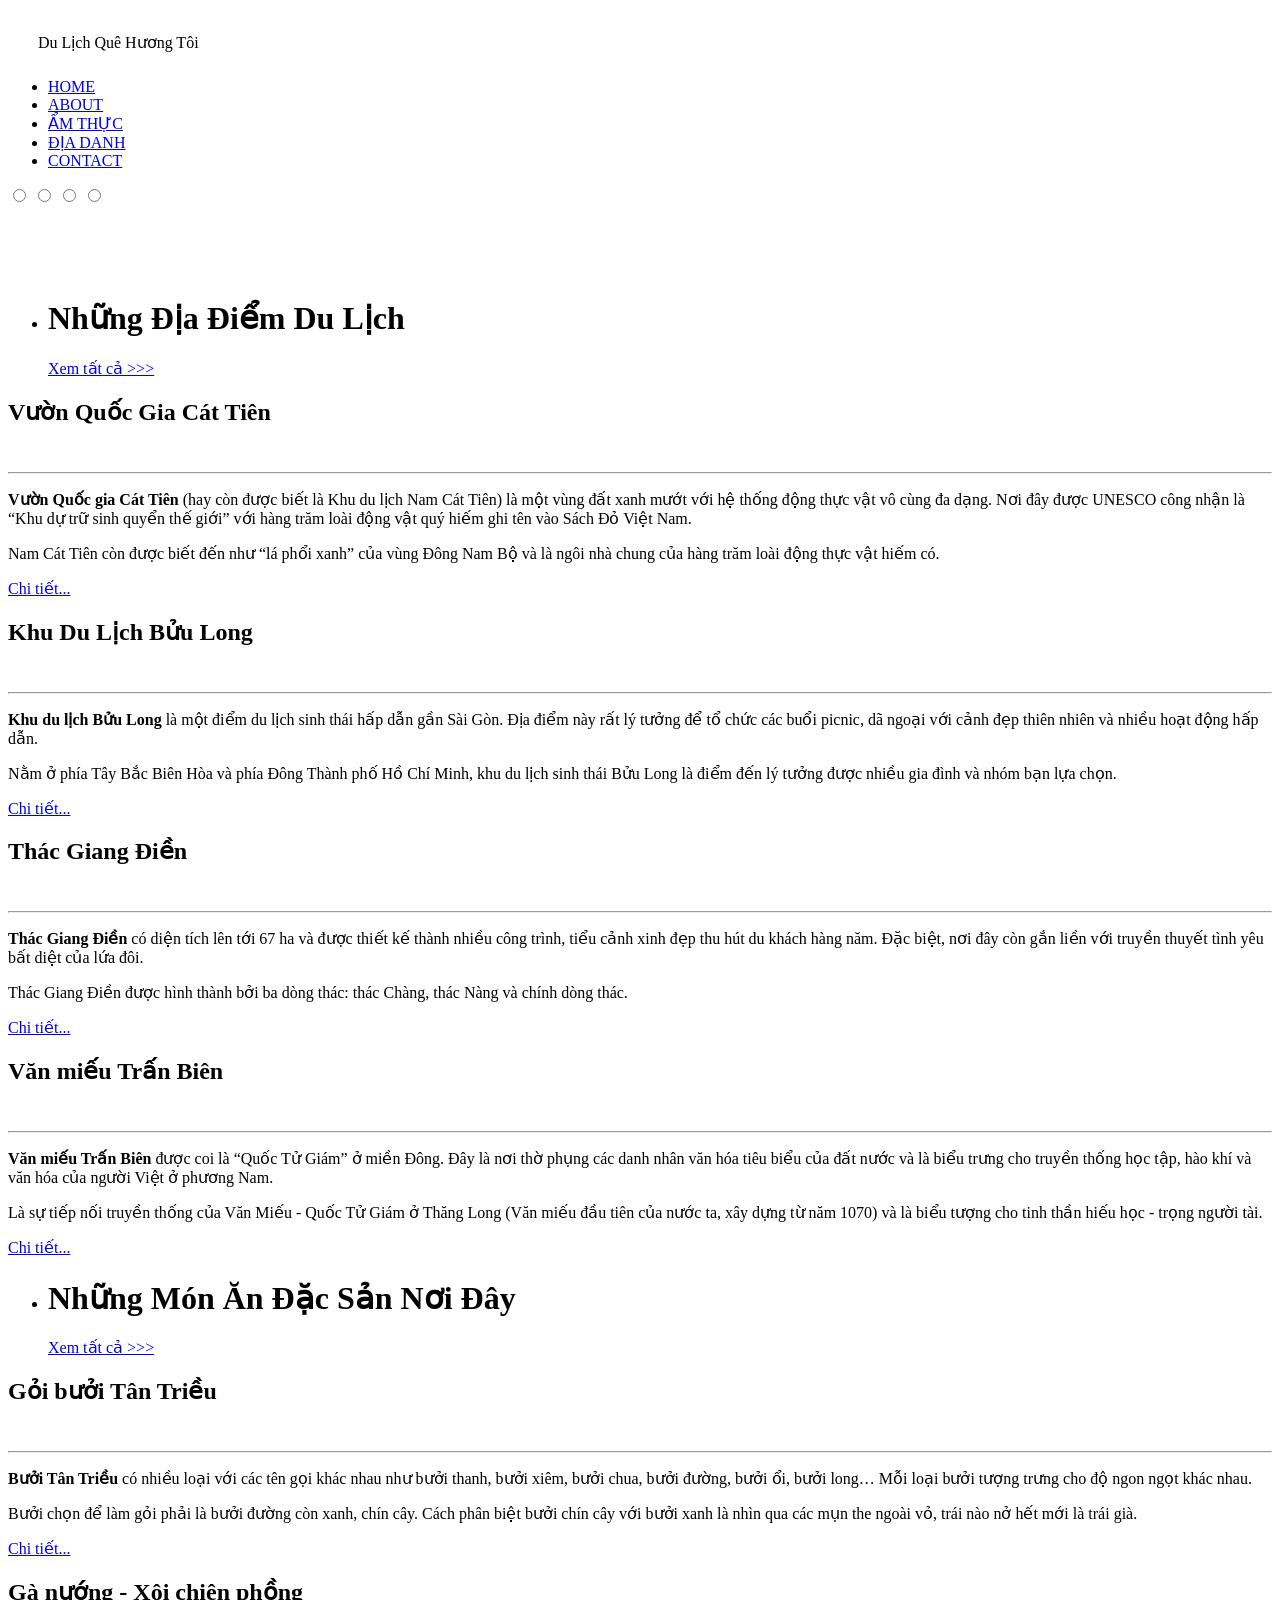
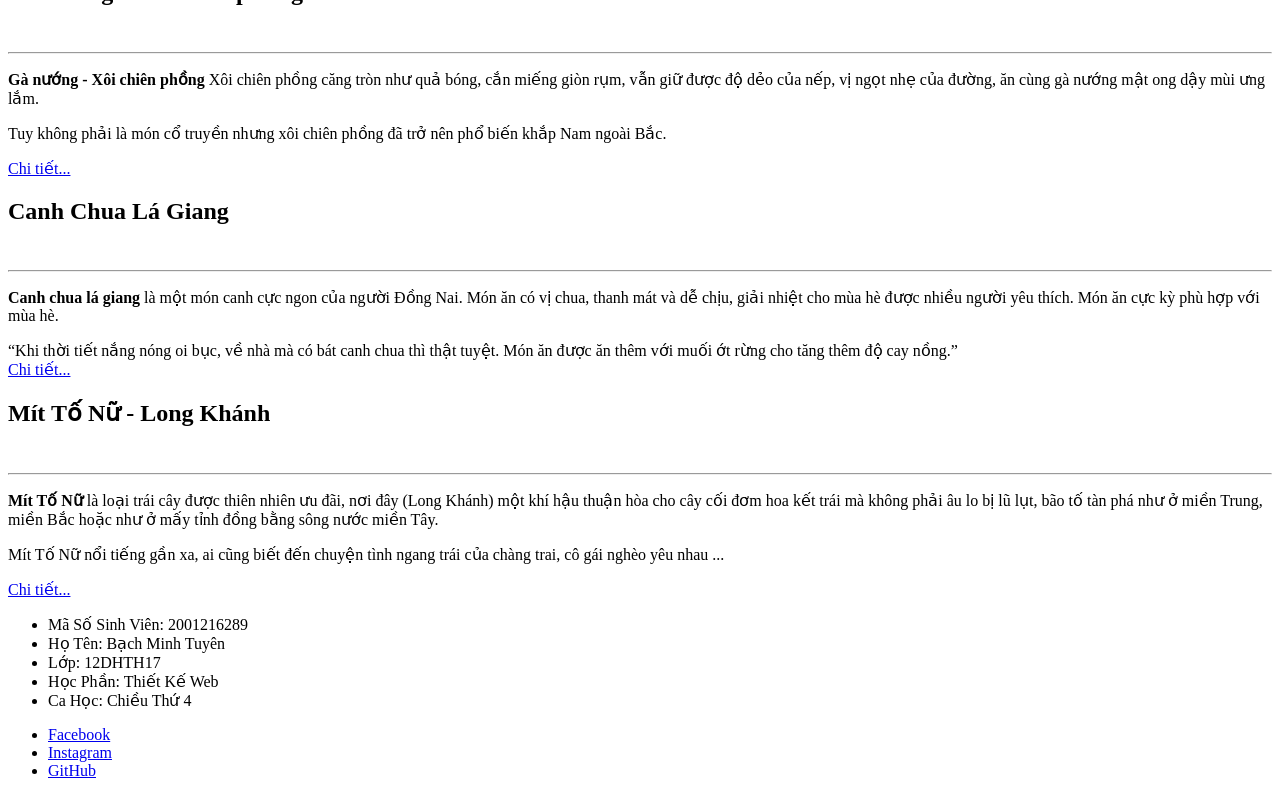
==== index.html @ 578ba65b "html pages" ====
<!DOCTYPE html>
<html lang="en">
<head>
    <meta charset="UTF-8">
    <meta http-equiv="X-UA-Compatible" content="IE=edge">
    <meta name="viewport" content="width=device-width, initial-scale=1.0">
    <link rel="stylesheet" href="./asset/css/main.css">
    <link rel="stylesheet" href="./asset/css/base.css">
    <link rel="stylesheet" href="./asset/fonts/fontawesome-free-6.3.0-web/css/all.min.css">
    <link href="https://fonts.googleapis.com/css2?family=Roboto:wght@300;400;500;700&display=swap" rel="stylesheet">
    <link rel="shortcut icon" href="./asset/image/logo.png" type="image/x-icon">
    <title>Du Lịch Quê Hương Tôi</title>
</head>
<body>
        <div class="app">
            <header>
                <!-- TODO: Đây là logo -->
                <div>
                    <a href="./index.html">
                        <svg width="300" height="50">
                        <text x="30" y="40" class="header__logo-svg">
                            Du Lịch Quê Hương Tôi
                        </text>
                        </svg>
                    </a>
                </div>
                <!-- TODO: Đây là thanh menu -->
                <div class="header__navbar">
                    
                    <ul class="header__navbar-list">
                        <li class="header__navbar-item" >
                            <a class="header__navbar-link" href="./index.html" aria-current="page">HOME</a>
                        </li>
                        <li class="header__navbar-item" >
                            <a class="header__navbar-link" href="./about.html">ABOUT</a>
                        </li>
                        <li class="header__navbar-item" >
                            <a class="header__navbar-link" href="./am-thuc/index.html">ẨM THỰC</a>
                        </li>
                        <li class="header__navbar-item" >
                            <a class="header__navbar-link" href="./dia-danh/index.html">ĐỊA DANH</a>
                        </li>
                        <li class="header__navbar-item" >
                            <a class="header__navbar-link" href="./contact.html">CONTACT</a>
                        </li>
                    </ul>
                </div>
            </header>
    
            <!-- TODO: Đây là banner -->
            <div class="banner">
                <div class="sliderr">
                    <div class="slides">
                        <input type="radio" name="radio-btn" id="radio1">
                        <input type="radio" name="radio-btn" id="radio2">
                        <input type="radio" name="radio-btn" id="radio3">
                        <input type="radio" name="radio-btn" id="radio4">
        
                        <div class="slide first">
                            <img src="./asset/image/banner/Vuon-Quoc-Gia-Cat-Tien.jpg" alt="">
                        </div>
                        <div class="slide">
                            <img src="./asset/image/banner/khu-du-lich-buu-long.jpg" alt="">
                        </div>
                        <div class="slide">
                            <img src="./asset/image/banner/khu-du-lich-thac-giang-dien.jpg" alt="">
                        </div>
                        <div class="slide">
                            <img src="./asset/image/banner/khuon-vien-van-mieu-tran-bien-bien-hoa.png" alt="">
                        </div>

                        <div class="navigation-auto">
                            <div class="auto-btn1"></div>
                            <div class="auto-btn2"></div>
                            <div class="auto-btn3"></div>
                            <div class="auto-btn4"></div>
                        </div>

                        <div class="navigation-manual">
                            <label for="radio1" class="manual-btn"></label>
                            <label for="radio2" class="manual-btn"></label>
                            <label for="radio3" class="manual-btn"></label>
                            <label for="radio4" class="manual-btn"></label>
                        </div>
                    </div>
                </div>
            </div>
            <script type="text/javascript">
                var counter = 1;
                setInterval(function(){
                    document.getElementById('radio' + counter).checked = true;
                    counter++;
                    if(counter > 4) {
                        counter = 1;
                    }
                }, 6000);
            </script>
    
            <!-- TODO: Đây là những nội dung chính -->
            <!-- **Phụ thuộc vào các trang cụ thể -->
            <div class="container">
                
                <!-- !!Chủ đề Địa Danh -->
                <div class="container__topic">

                    <ul class="container__topic-title">
                        <li>
                            <h1><i style="color: blue;" class="fa-solid fa-location-dot"></i> Những Địa Điểm Du Lịch</h1>
                        </li>
                        <a href="./dia-danh/index.html">Xem tất cả >>></a>
                    </ul>

                    <div class="container__items-list">
                        <!-- ??Bài số 1 -->
                        <div class="container__item">

                            <div class="container__item-title">
                                <h2>Vườn Quốc Gia Cát Tiên</h2>
                            </div>

                            <div class="container__item-content">
                                <div class="container__item-content-one">
                                    <a href="./dia-danh/vuon-quoc-gia-cat-tien.html">
                                        <img src="./asset/image/dia-danh/vuon-quoc-gia-cat-tien/cong-chao-mung-khach-du-lich.jpg" alt="">
                                    </a>
                                </div>
                                
    
                                <hr>
    
                                <div class="container__item-content-two">
                                    <div class="container__item-one">
                                        <p><b>Vườn Quốc gia Cát Tiên</b> (hay còn được biết là Khu du lịch Nam Cát Tiên) là một vùng đất xanh mướt với hệ thống động thực vật vô cùng đa dạng. Nơi đây được UNESCO công nhận là “Khu dự trữ sinh quyển thế giới” với hàng trăm loài động vật quý hiếm ghi tên vào Sách Đỏ Việt Nam.</p>
                                    </div>
                                    <div class="container__item-second">
                                        <p>Nam Cát Tiên còn được biết đến như “lá phổi xanh” của vùng Đông Nam Bộ và là ngôi nhà chung của hàng trăm loài động thực vật hiếm có.</p>
                                        <div>
                                            <a class="container__item-more" href="./dia-danh/vuon-quoc-gia-cat-tien.html" >Chi tiết...</a>
                                        </div>
                                    </div>
                                </div>
                            </div>
                        </div>

                        <!-- ??Bài số 2 -->
                        <div class="container__item">

                            <div class="container__item-title">
                                <h2>Khu Du Lịch Bửu Long</h2>
                            </div>

                            <div class="container__item-content">
                                <div class="container__item-content-one">
                                    <a href="./dia-danh/khu-du-lich-buu-long.html">
                                        <img src="./asset/image/dia-danh/khu-du-lich-buu-long/check-in-tai-khu-du-lich-buu-long.png" alt="">
                                    </a>
                                </div>
                                
    
                                <hr>
    
                                <div class="container__item-content-two">
                                    <div class="container__item-one">
                                        <p><b>Khu du lịch Bửu Long</b>  là một điểm du lịch sinh thái hấp dẫn gần Sài Gòn. Địa điểm này rất lý tưởng để tổ chức các buổi picnic, dã ngoại với cảnh đẹp thiên nhiên và nhiều hoạt động hấp dẫn.</p>
                                    </div>
                                    <div class="container__item-second">
                                        <p>Nằm ở phía Tây Bắc Biên Hòa và phía Đông Thành phố Hồ Chí Minh, khu du lịch sinh thái Bửu Long là điểm đến lý tưởng được nhiều gia đình và nhóm bạn lựa chọn.</p>
                                        <div>
                                            <a class="container__item-more" href="./dia-danh/khu-du-lich-buu-long.html" >Chi tiết...</a>
                                        </div>
                                    </div>
                                </div>
                            </div>
                        </div>

                        <!-- ??Bài số 3 -->
                        <div class="container__item">

                            <div class="container__item-title">
                                <h2>Thác Giang Điền</h2>
                            </div>

                            <div class="container__item-content">
                                <div class="container__item-content-one">
                                    <a href="./dia-danh/thac-giang-dien.html">
                                        <img src="./asset/image/dia-danh/thac-giang-dien/thac-giang-dien.jpg" alt="">
                                    </a>
                                </div>
                                
    
                                <hr>
    
                                <div class="container__item-content-two">
                                    <div class="container__item-one">
                                        <p><b>Thác Giang Điền</b> có diện tích lên tới 67 ha và được thiết kế thành nhiều công trình, tiểu cảnh xinh đẹp thu hút du khách hàng năm. Đặc biệt, nơi đây còn gắn liền với truyền thuyết tình yêu bất diệt của lứa đôi.</p>
                                    </div>
                                    <div class="container__item-second">
                                        <p>Thác Giang Điền được hình thành bởi ba dòng thác: thác Chàng, thác Nàng và chính dòng thác.</p>
                                        <div>
                                            <a class="container__item-more" href="./dia-danh/thac-giang-dien.html" >Chi tiết...</a>
                                        </div>
                                    </div>
                                </div>
                            </div>
                        </div>

                        <!-- ??Bài số 4 -->
                        <div class="container__item">

                            <div class="container__item-title">
                                <h2>Văn miếu Trấn Biên</h2>
                            </div>

                            <div class="container__item-content">
                                <div class="container__item-content-one">
                                    <a href="./dia-danh/van-mieu-tran-bien.html">
                                        <img src="./asset/image/dia-danh/van-mieu-tran-bien/gian-trung-tam-tho-chu-tich-hcm.jfif" alt="">
                                    </a>
                                </div>
                                
    
                                <hr>
    
                                <div class="container__item-content-two">
                                    <div class="container__item-one">
                                        <p><b>Văn miếu Trấn Biên</b> được coi là “Quốc Tử Giám” ở miền Đông. Đây là nơi thờ phụng các danh nhân văn hóa tiêu biểu của đất nước và là biểu trưng cho truyền thống học tập, hào khí và văn hóa của người Việt ở phương Nam.</p>
                                    </div>
                                    <div class="container__item-second">
                                        <p>Là sự tiếp nối truyền thống của Văn Miếu - Quốc Tử Giám ở Thăng Long (Văn miếu đầu tiên của nước ta, xây dựng từ năm 1070) và là biểu tượng cho tinh thần hiếu học - trọng người tài.</p>
                                        <div>
                                            <a class="container__item-more" href="./dia-danh/van-mieu-tran-bien.html" >Chi tiết...</a>
                                        </div>
                                    </div>
                                </div>
                            </div>
                        </div>

                    </div>
                </div>

                <!-- !!Chủ đề Ẩm Thực -->
                <div class="container__topic">

                    <ul class="container__topic-title">
                        <li>
                            <h1><i style="color: blue;" class="fa-solid fa-location-dot"></i> Những Món Ăn Đặc Sản Nơi Đây</h1>
                        </li>
                        <a href="./am-thuc/index.html">Xem tất cả >>></a>
                    </ul>

                    <div class="container__items-list">
                        <!-- ??Bài số 1 -->
                        <div class="container__item">

                            <div class="container__item-title">
                                <h2>Gỏi bưởi Tân Triều</h2>
                            </div>

                            <div class="container__item-content">
                                <div class="container__item-content-one">
                                    <a href="./am-thuc/goi-buoi-Tan-Trieu.html">
                                        <img src="./asset/image/am-thuc/Goi-Buoi-Tan-Trieu/goi-buoi-tan-trieu-dong-nai.jpg" alt="">
                                    </a>
                                </div>
                                
    
                                <hr>
    
                                <div class="container__item-content-two">
                                    <div class="container__item-one">
                                        <p><b>Bưởi Tân Triều</b> có nhiều loại với các tên gọi khác nhau như bưởi thanh, bưởi xiêm, bưởi chua, bưởi đường, bưởi ổi, bưởi long… Mỗi loại bưởi tượng trưng cho độ ngon ngọt khác nhau.</p>
                                    </div>
                                    <div class="container__item-second">
                                        <p>Bưởi chọn để làm gỏi phải là bưởi đường còn xanh, chín cây. Cách phân biệt bưởi chín cây với bưởi xanh là nhìn qua các mụn the ngoài vỏ, trái nào nở hết mới là trái già.</p>
                                        <div>
                                            <a class="container__item-more" href="./am-thuc/goi-buoi-Tan-Trieu.html" >Chi tiết...</a>
                                        </div>
                                    </div>
                                </div>
                            </div>
                        </div>

                        <!-- ??Bài số 2 -->
                        <div class="container__item">

                            <div class="container__item-title">
                                <h2>Gà nướng - Xôi chiên phồng</h2>
                            </div>

                            <div class="container__item-content">
                                <div class="container__item-content-one">
                                    <a href="./am-thuc/ga-nuong-xoi-chien-phong-dong-nai.html.html">
                                        <img src="./asset/image/am-thuc/Ga-Nuong-Xoi-Chien-Phong/ga-nuong-xoi-chien-phong-2.jpg" alt="">
                                    </a>
                                </div>
                                
    
                                <hr>
    
                                <div class="container__item-content-two">
                                    <div class="container__item-one">
                                        <p><b>Gà nướng - Xôi chiên phồng</b> Xôi chiên phồng căng tròn như quả bóng, cắn miếng giòn rụm, vẫn giữ được độ dẻo của nếp, vị ngọt nhẹ của đường, ăn cùng gà nướng mật ong dậy mùi ưng lắm.</p>
                                    </div>
                                    <div class="container__item-second">
                                        <p>Tuy không phải là món cổ truyền nhưng xôi chiên phồng đã trở nên phổ biến khắp Nam ngoài Bắc.</p>
                                        <div>
                                            <a class="container__item-more" href="./am-thuc/ga-nuong-xoi-chien-phong-dong-nai.html.html" >Chi tiết...</a>
                                        </div>
                                    </div>
                                </div>
                            </div>
                        </div>

                        <!-- ??Bài số 3 -->
                        <div class="container__item">

                            <div class="container__item-title">
                                <h2>Canh Chua Lá Giang</h2>
                            </div>

                            <div class="container__item-content">
                                <div class="container__item-content-one">
                                    <a href="./am-thuc/canh-chua-la-giang.html">
                                        <img src="./asset/image/am-thuc/Canh-Chua-La-Giang/noi-canh-chua-la-giang.jpg" alt="">
                                    </a>
                                </div>
                                
    
                                <hr>
    
                                <div class="container__item-content-two">
                                    <div class="container__item-one">
                                        <p><b>Canh chua lá giang</b> là một món canh cực ngon của người Đồng Nai. Món ăn có vị chua, thanh mát và dễ chịu, giải nhiệt cho mùa hè được nhiều người yêu thích. Món ăn cực kỳ phù hợp với mùa hè.</p>
                                    </div>
                                    <div class="container__item-second">
                                        <q>Khi thời tiết nắng nóng oi bục, về nhà mà có bát canh chua thì thật tuyệt. Món ăn được ăn thêm với muối ớt rừng cho tăng thêm độ cay nồng.</q>
                                        <div>
                                            <a class="container__item-more" href="./am-thuc/canh-chua-la-giang.html" >Chi tiết...</a>
                                        </div>
                                    </div>
                                </div>
                            </div>
                        </div>

                        <!-- ??Bài số 4 -->
                        <div class="container__item">

                            <div class="container__item-title">
                                <h2>Mít Tố Nữ - Long Khánh</h2>
                            </div>

                            <div class="container__item-content">
                                <div class="container__item-content-one">
                                    <a href="./am-thuc/mit-to-nu-long-khanh.html">
                                        <img src="./asset/image/am-thuc/Mit-To-Nu/mit-to-nu-long-khanh.jpg" alt="">
                                    </a>
                                </div>
                                
    
                                <hr>
    
                                <div class="container__item-content-two">
                                    <div class="container__item-one">
                                        <p><b>Mít Tố Nữ</b> là loại trái cây được thiên nhiên ưu đãi, nơi đây (Long Khánh) một khí hậu thuận hòa cho cây cối đơm hoa kết trái mà không phải âu lo bị lũ lụt, bão tố tàn phá như ở miền Trung, miền Bắc hoặc như ở mấy tỉnh đồng bằng sông nước miền Tây.</p>
                                    </div>
                                    <div class="container__item-second">
                                        <p>Mít Tố Nữ nổi tiếng gần xa, ai cũng biết đến chuyện tình ngang trái của chàng trai, cô gái nghèo yêu nhau ...</p>
                                        <div>
                                            <a class="container__item-more" href="./am-thuc/mit-to-nu-long-khanh.html" >Chi tiết...</a>
                                        </div>
                                    </div>
                                </div>
                            </div>
                        </div>

                    </div>
                </div>
            </div>
    
            <!-- TODO: Đây là footer -->
            <footer>
                <div class="footer__info">
                    <ul class="footer__info-list">
                        <li>Mã Số Sinh Viên:<span> 2001216289</span></li>
                        <li>Họ Tên:<span> Bạch Minh Tuyên</span></li>
                        <li>Lớp:<span> 12DHTH17</span></li>
                        <li>Học Phần:<span> Thiết Kế Web</span></li>
                        <li>Ca Học:<span> Chiều Thứ 4</span></li>
                    </ul>
                    <ul class="footer__info-social">
                        <li><a href="https://www.facebook.com/"><i class="footer__info-social-icon fa-brands fa-facebook"></i>Facebook</a></li>
                        <li><a href="https://www.instagram.com/"><i class="footer__info-social-icon fa-brands fa-instagram"></i>Instagram</a></li>
                        <li><a href="https://github.com/"><i class="footer__info-social-icon fa-brands fa-github"></i>GitHub</a></li>
                    </ul>
                </div>
            </footer>
        </div>
</body>
</html>
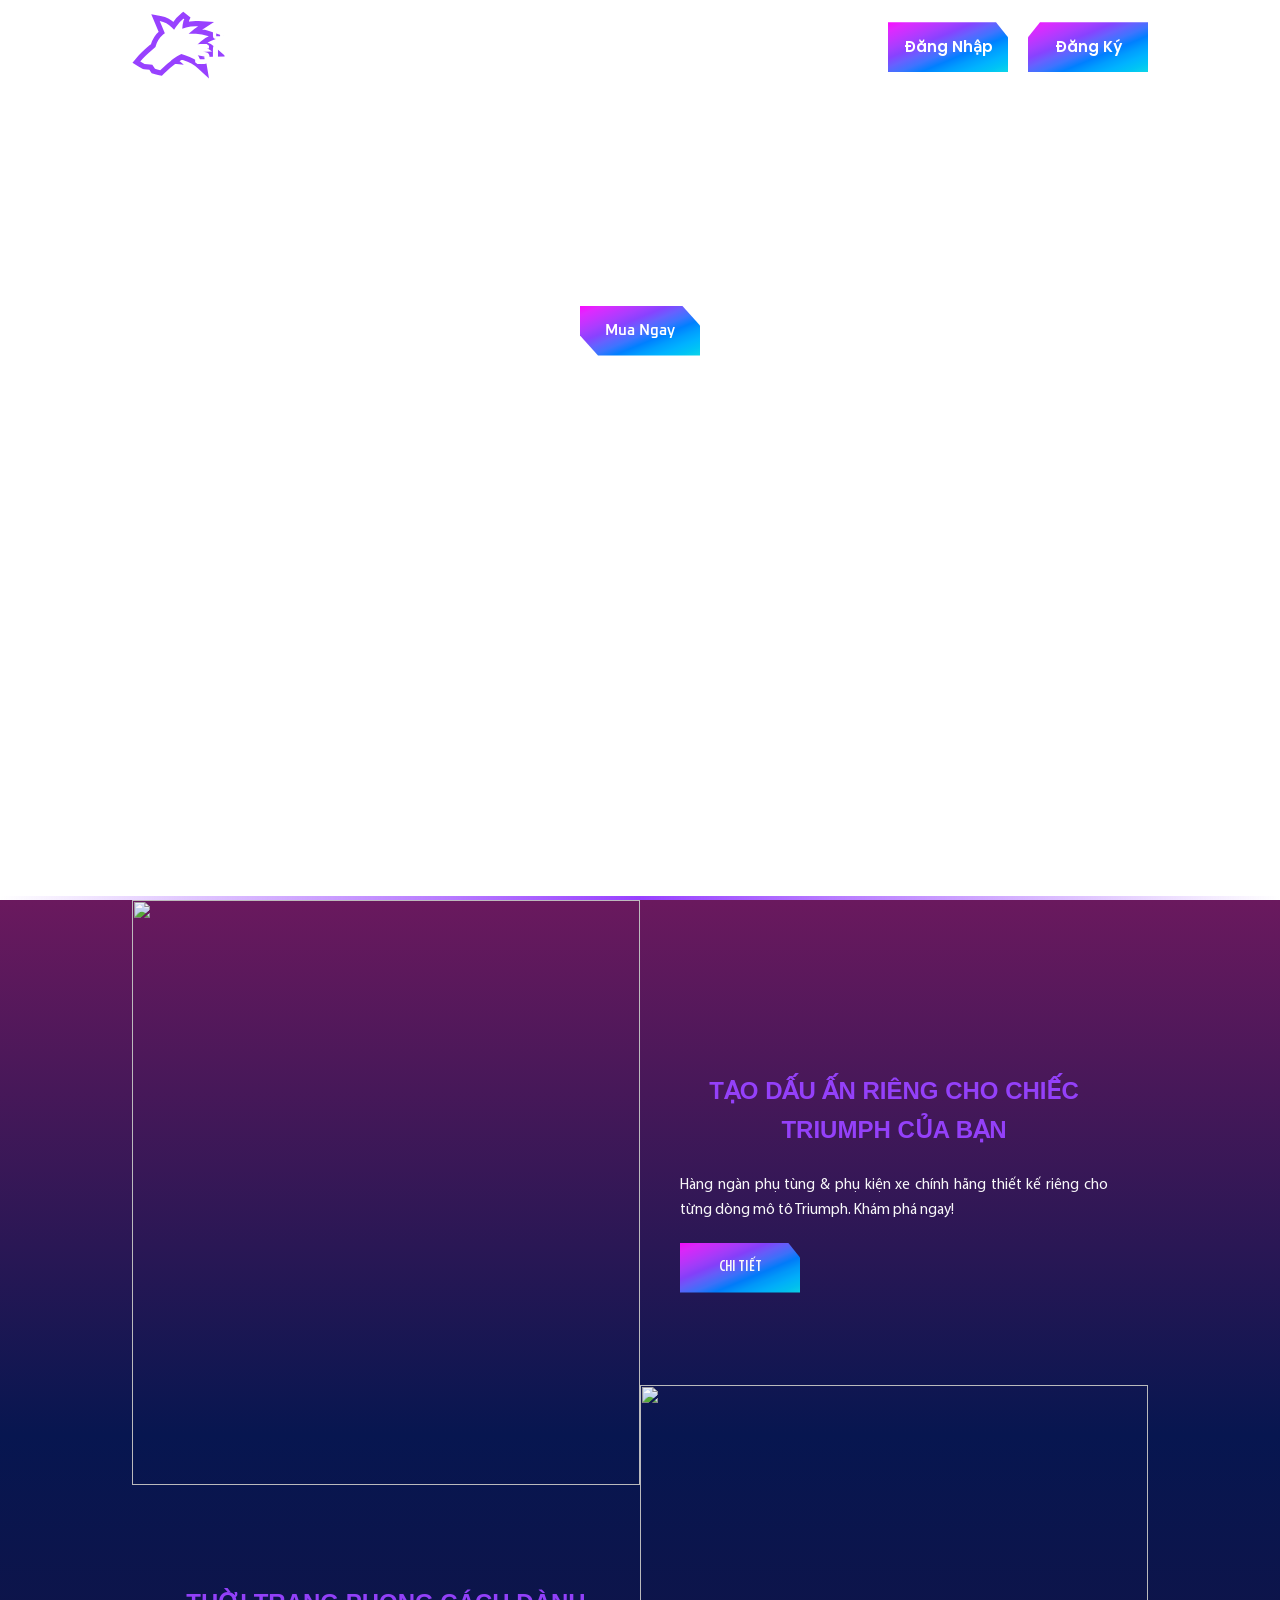
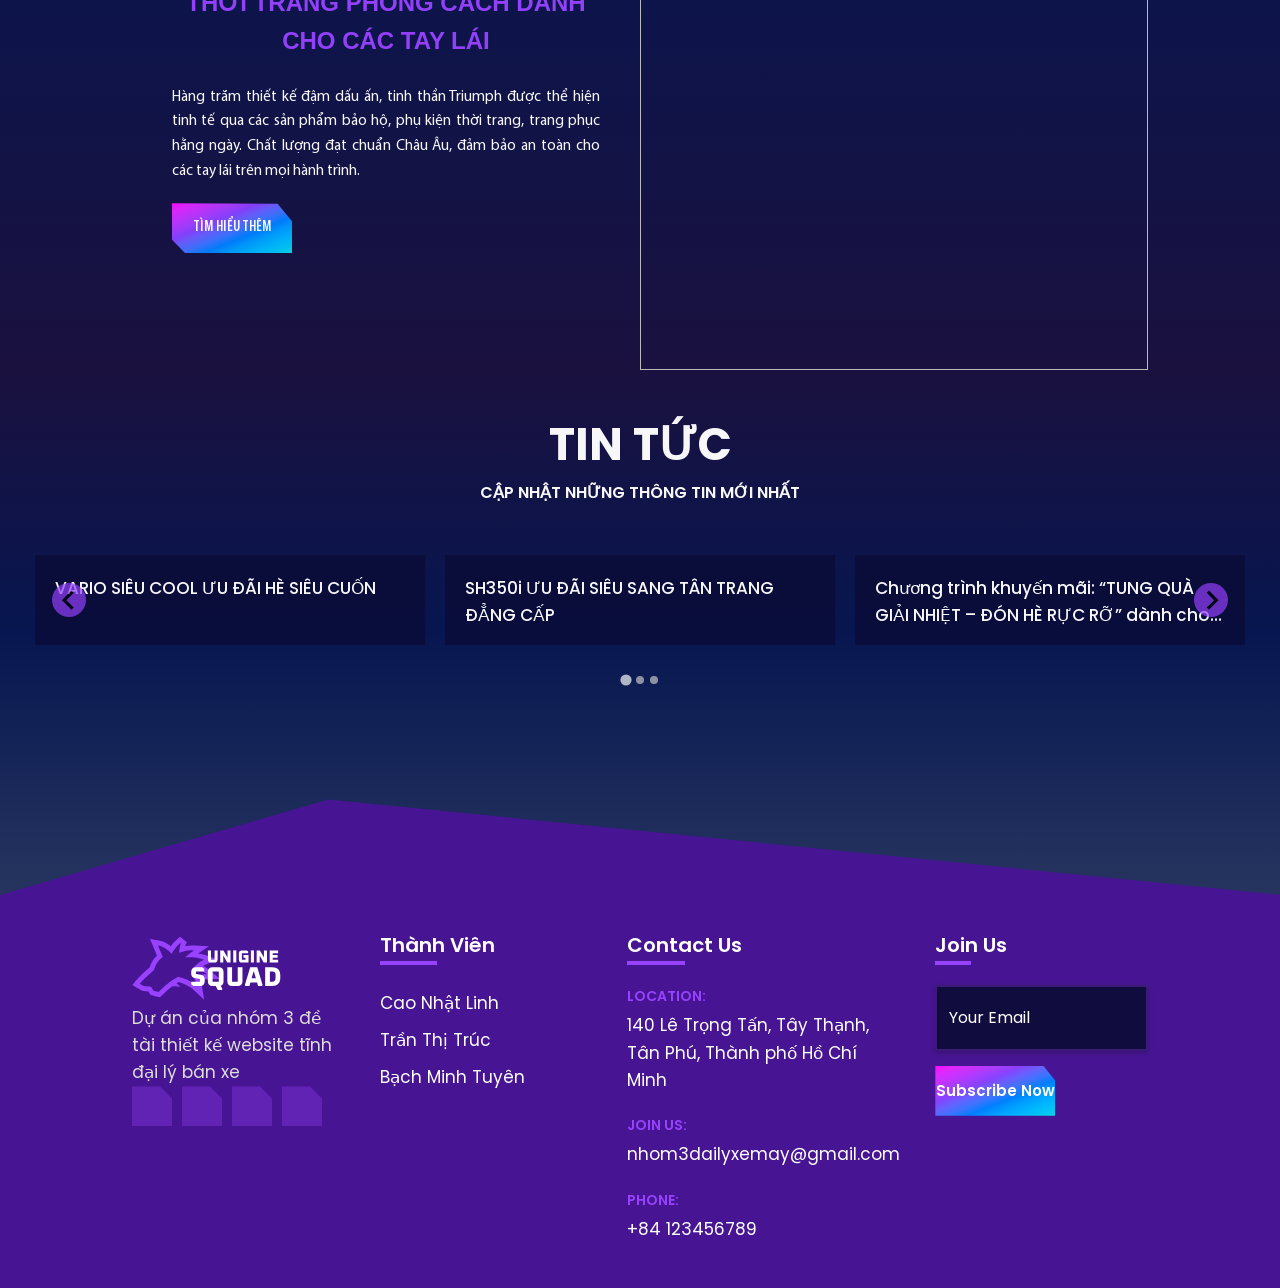
==== commit 7bd0e0db: "Upload project" ====
--- a/index.html
+++ b/index.html
@@ -1,399 +1,507 @@
-<!DOCTYPE html>
-<html lang="en">
-<head>
-    <meta charset="UTF-8">
-    <meta http-equiv="X-UA-Compatible" content="IE=edge">
-    <meta name="viewport" content="width=device-width, initial-scale=1.0">
-    <link rel="stylesheet" href="./asset/css/main.css">
-    <link rel="stylesheet" href="./asset/css/base.css">
-    <link rel="stylesheet" href="./asset/fonts/fontawesome-free-6.3.0-web/css/all.min.css">
-    <link href="https://fonts.googleapis.com/css2?family=Roboto:wght@300;400;500;700&display=swap" rel="stylesheet">
-    <link rel="shortcut icon" href="./asset/image/logo.png" type="image/x-icon">
-    <title>Du Lịch Quê Hương Tôi</title>
-</head>
-<body>
-        <div class="app">
-            <header>
-                <!-- TODO: Đây là logo -->
-                <div>
-                    <a href="./index.html">
-                        <svg width="300" height="50">
-                        <text x="30" y="40" class="header__logo-svg">
-                            Du Lịch Quê Hương Tôi
-                        </text>
-                        </svg>
-                    </a>
-                </div>
-                <!-- TODO: Đây là thanh menu -->
-                <div class="header__navbar">
-                    
-                    <ul class="header__navbar-list">
-                        <li class="header__navbar-item" >
-                            <a class="header__navbar-link" href="./index.html" aria-current="page">HOME</a>
-                        </li>
-                        <li class="header__navbar-item" >
-                            <a class="header__navbar-link" href="./about.html">ABOUT</a>
-                        </li>
-                        <li class="header__navbar-item" >
-                            <a class="header__navbar-link" href="./am-thuc/index.html">ẨM THỰC</a>
-                        </li>
-                        <li class="header__navbar-item" >
-                            <a class="header__navbar-link" href="./dia-danh/index.html">ĐỊA DANH</a>
-                        </li>
-                        <li class="header__navbar-item" >
-                            <a class="header__navbar-link" href="./contact.html">CONTACT</a>
-                        </li>
-                    </ul>
-                </div>
-            </header>
-    
-            <!-- TODO: Đây là banner -->
-            <div class="banner">
-                <div class="sliderr">
-                    <div class="slides">
-                        <input type="radio" name="radio-btn" id="radio1">
-                        <input type="radio" name="radio-btn" id="radio2">
-                        <input type="radio" name="radio-btn" id="radio3">
-                        <input type="radio" name="radio-btn" id="radio4">
-        
-                        <div class="slide first">
-                            <img src="./asset/image/banner/Vuon-Quoc-Gia-Cat-Tien.jpg" alt="">
-                        </div>
-                        <div class="slide">
-                            <img src="./asset/image/banner/khu-du-lich-buu-long.jpg" alt="">
-                        </div>
-                        <div class="slide">
-                            <img src="./asset/image/banner/khu-du-lich-thac-giang-dien.jpg" alt="">
-                        </div>
-                        <div class="slide">
-                            <img src="./asset/image/banner/khuon-vien-van-mieu-tran-bien-bien-hoa.png" alt="">
-                        </div>
-
-                        <div class="navigation-auto">
-                            <div class="auto-btn1"></div>
-                            <div class="auto-btn2"></div>
-                            <div class="auto-btn3"></div>
-                            <div class="auto-btn4"></div>
-                        </div>
-
-                        <div class="navigation-manual">
-                            <label for="radio1" class="manual-btn"></label>
-                            <label for="radio2" class="manual-btn"></label>
-                            <label for="radio3" class="manual-btn"></label>
-                            <label for="radio4" class="manual-btn"></label>
-                        </div>
-                    </div>
-                </div>
-            </div>
-            <script type="text/javascript">
-                var counter = 1;
-                setInterval(function(){
-                    document.getElementById('radio' + counter).checked = true;
-                    counter++;
-                    if(counter > 4) {
-                        counter = 1;
-                    }
-                }, 6000);
-            </script>
-    
-            <!-- TODO: Đây là những nội dung chính -->
-            <!-- **Phụ thuộc vào các trang cụ thể -->
-            <div class="container">
-                
-                <!-- !!Chủ đề Địa Danh -->
-                <div class="container__topic">
-
-                    <ul class="container__topic-title">
-                        <li>
-                            <h1><i style="color: blue;" class="fa-solid fa-location-dot"></i> Những Địa Điểm Du Lịch</h1>
-                        </li>
-                        <a href="./dia-danh/index.html">Xem tất cả >>></a>
-                    </ul>
-
-                    <div class="container__items-list">
-                        <!-- ??Bài số 1 -->
-                        <div class="container__item">
-
-                            <div class="container__item-title">
-                                <h2>Vườn Quốc Gia Cát Tiên</h2>
-                            </div>
-
-                            <div class="container__item-content">
-                                <div class="container__item-content-one">
-                                    <a href="./dia-danh/vuon-quoc-gia-cat-tien.html">
-                                        <img src="./asset/image/dia-danh/vuon-quoc-gia-cat-tien/cong-chao-mung-khach-du-lich.jpg" alt="">
-                                    </a>
-                                </div>
-                                
-    
-                                <hr>
-    
-                                <div class="container__item-content-two">
-                                    <div class="container__item-one">
-                                        <p><b>Vườn Quốc gia Cát Tiên</b> (hay còn được biết là Khu du lịch Nam Cát Tiên) là một vùng đất xanh mướt với hệ thống động thực vật vô cùng đa dạng. Nơi đây được UNESCO công nhận là “Khu dự trữ sinh quyển thế giới” với hàng trăm loài động vật quý hiếm ghi tên vào Sách Đỏ Việt Nam.</p>
-                                    </div>
-                                    <div class="container__item-second">
-                                        <p>Nam Cát Tiên còn được biết đến như “lá phổi xanh” của vùng Đông Nam Bộ và là ngôi nhà chung của hàng trăm loài động thực vật hiếm có.</p>
-                                        <div>
-                                            <a class="container__item-more" href="./dia-danh/vuon-quoc-gia-cat-tien.html" >Chi tiết...</a>
-                                        </div>
-                                    </div>
-                                </div>
-                            </div>
-                        </div>
-
-                        <!-- ??Bài số 2 -->
-                        <div class="container__item">
-
-                            <div class="container__item-title">
-                                <h2>Khu Du Lịch Bửu Long</h2>
-                            </div>
-
-                            <div class="container__item-content">
-                                <div class="container__item-content-one">
-                                    <a href="./dia-danh/khu-du-lich-buu-long.html">
-                                        <img src="./asset/image/dia-danh/khu-du-lich-buu-long/check-in-tai-khu-du-lich-buu-long.png" alt="">
-                                    </a>
-                                </div>
-                                
-    
-                                <hr>
-    
-                                <div class="container__item-content-two">
-                                    <div class="container__item-one">
-                                        <p><b>Khu du lịch Bửu Long</b>  là một điểm du lịch sinh thái hấp dẫn gần Sài Gòn. Địa điểm này rất lý tưởng để tổ chức các buổi picnic, dã ngoại với cảnh đẹp thiên nhiên và nhiều hoạt động hấp dẫn.</p>
-                                    </div>
-                                    <div class="container__item-second">
-                                        <p>Nằm ở phía Tây Bắc Biên Hòa và phía Đông Thành phố Hồ Chí Minh, khu du lịch sinh thái Bửu Long là điểm đến lý tưởng được nhiều gia đình và nhóm bạn lựa chọn.</p>
-                                        <div>
-                                            <a class="container__item-more" href="./dia-danh/khu-du-lich-buu-long.html" >Chi tiết...</a>
-                                        </div>
-                                    </div>
-                                </div>
-                            </div>
-                        </div>
-
-                        <!-- ??Bài số 3 -->
-                        <div class="container__item">
-
-                            <div class="container__item-title">
-                                <h2>Thác Giang Điền</h2>
-                            </div>
-
-                            <div class="container__item-content">
-                                <div class="container__item-content-one">
-                                    <a href="./dia-danh/thac-giang-dien.html">
-                                        <img src="./asset/image/dia-danh/thac-giang-dien/thac-giang-dien.jpg" alt="">
-                                    </a>
-                                </div>
-                                
-    
-                                <hr>
-    
-                                <div class="container__item-content-two">
-                                    <div class="container__item-one">
-                                        <p><b>Thác Giang Điền</b> có diện tích lên tới 67 ha và được thiết kế thành nhiều công trình, tiểu cảnh xinh đẹp thu hút du khách hàng năm. Đặc biệt, nơi đây còn gắn liền với truyền thuyết tình yêu bất diệt của lứa đôi.</p>
-                                    </div>
-                                    <div class="container__item-second">
-                                        <p>Thác Giang Điền được hình thành bởi ba dòng thác: thác Chàng, thác Nàng và chính dòng thác.</p>
-                                        <div>
-                                            <a class="container__item-more" href="./dia-danh/thac-giang-dien.html" >Chi tiết...</a>
-                                        </div>
-                                    </div>
-                                </div>
-                            </div>
-                        </div>
-
-                        <!-- ??Bài số 4 -->
-                        <div class="container__item">
-
-                            <div class="container__item-title">
-                                <h2>Văn miếu Trấn Biên</h2>
-                            </div>
-
-                            <div class="container__item-content">
-                                <div class="container__item-content-one">
-                                    <a href="./dia-danh/van-mieu-tran-bien.html">
-                                        <img src="./asset/image/dia-danh/van-mieu-tran-bien/gian-trung-tam-tho-chu-tich-hcm.jfif" alt="">
-                                    </a>
-                                </div>
-                                
-    
-                                <hr>
-    
-                                <div class="container__item-content-two">
-                                    <div class="container__item-one">
-                                        <p><b>Văn miếu Trấn Biên</b> được coi là “Quốc Tử Giám” ở miền Đông. Đây là nơi thờ phụng các danh nhân văn hóa tiêu biểu của đất nước và là biểu trưng cho truyền thống học tập, hào khí và văn hóa của người Việt ở phương Nam.</p>
-                                    </div>
-                                    <div class="container__item-second">
-                                        <p>Là sự tiếp nối truyền thống của Văn Miếu - Quốc Tử Giám ở Thăng Long (Văn miếu đầu tiên của nước ta, xây dựng từ năm 1070) và là biểu tượng cho tinh thần hiếu học - trọng người tài.</p>
-                                        <div>
-                                            <a class="container__item-more" href="./dia-danh/van-mieu-tran-bien.html" >Chi tiết...</a>
-                                        </div>
-                                    </div>
-                                </div>
-                            </div>
-                        </div>
-
-                    </div>
-                </div>
-
-                <!-- !!Chủ đề Ẩm Thực -->
-                <div class="container__topic">
-
-                    <ul class="container__topic-title">
-                        <li>
-                            <h1><i style="color: blue;" class="fa-solid fa-location-dot"></i> Những Món Ăn Đặc Sản Nơi Đây</h1>
-                        </li>
-                        <a href="./am-thuc/index.html">Xem tất cả >>></a>
-                    </ul>
-
-                    <div class="container__items-list">
-                        <!-- ??Bài số 1 -->
-                        <div class="container__item">
-
-                            <div class="container__item-title">
-                                <h2>Gỏi bưởi Tân Triều</h2>
-                            </div>
-
-                            <div class="container__item-content">
-                                <div class="container__item-content-one">
-                                    <a href="./am-thuc/goi-buoi-Tan-Trieu.html">
-                                        <img src="./asset/image/am-thuc/Goi-Buoi-Tan-Trieu/goi-buoi-tan-trieu-dong-nai.jpg" alt="">
-                                    </a>
-                                </div>
-                                
-    
-                                <hr>
-    
-                                <div class="container__item-content-two">
-                                    <div class="container__item-one">
-                                        <p><b>Bưởi Tân Triều</b> có nhiều loại với các tên gọi khác nhau như bưởi thanh, bưởi xiêm, bưởi chua, bưởi đường, bưởi ổi, bưởi long… Mỗi loại bưởi tượng trưng cho độ ngon ngọt khác nhau.</p>
-                                    </div>
-                                    <div class="container__item-second">
-                                        <p>Bưởi chọn để làm gỏi phải là bưởi đường còn xanh, chín cây. Cách phân biệt bưởi chín cây với bưởi xanh là nhìn qua các mụn the ngoài vỏ, trái nào nở hết mới là trái già.</p>
-                                        <div>
-                                            <a class="container__item-more" href="./am-thuc/goi-buoi-Tan-Trieu.html" >Chi tiết...</a>
-                                        </div>
-                                    </div>
-                                </div>
-                            </div>
-                        </div>
-
-                        <!-- ??Bài số 2 -->
-                        <div class="container__item">
-
-                            <div class="container__item-title">
-                                <h2>Gà nướng - Xôi chiên phồng</h2>
-                            </div>
-
-                            <div class="container__item-content">
-                                <div class="container__item-content-one">
-                                    <a href="./am-thuc/ga-nuong-xoi-chien-phong-dong-nai.html.html">
-                                        <img src="./asset/image/am-thuc/Ga-Nuong-Xoi-Chien-Phong/ga-nuong-xoi-chien-phong-2.jpg" alt="">
-                                    </a>
-                                </div>
-                                
-    
-                                <hr>
-    
-                                <div class="container__item-content-two">
-                                    <div class="container__item-one">
-                                        <p><b>Gà nướng - Xôi chiên phồng</b> Xôi chiên phồng căng tròn như quả bóng, cắn miếng giòn rụm, vẫn giữ được độ dẻo của nếp, vị ngọt nhẹ của đường, ăn cùng gà nướng mật ong dậy mùi ưng lắm.</p>
-                                    </div>
-                                    <div class="container__item-second">
-                                        <p>Tuy không phải là món cổ truyền nhưng xôi chiên phồng đã trở nên phổ biến khắp Nam ngoài Bắc.</p>
-                                        <div>
-                                            <a class="container__item-more" href="./am-thuc/ga-nuong-xoi-chien-phong-dong-nai.html.html" >Chi tiết...</a>
-                                        </div>
-                                    </div>
-                                </div>
-                            </div>
-                        </div>
-
-                        <!-- ??Bài số 3 -->
-                        <div class="container__item">
-
-                            <div class="container__item-title">
-                                <h2>Canh Chua Lá Giang</h2>
-                            </div>
-
-                            <div class="container__item-content">
-                                <div class="container__item-content-one">
-                                    <a href="./am-thuc/canh-chua-la-giang.html">
-                                        <img src="./asset/image/am-thuc/Canh-Chua-La-Giang/noi-canh-chua-la-giang.jpg" alt="">
-                                    </a>
-                                </div>
-                                
-    
-                                <hr>
-    
-                                <div class="container__item-content-two">
-                                    <div class="container__item-one">
-                                        <p><b>Canh chua lá giang</b> là một món canh cực ngon của người Đồng Nai. Món ăn có vị chua, thanh mát và dễ chịu, giải nhiệt cho mùa hè được nhiều người yêu thích. Món ăn cực kỳ phù hợp với mùa hè.</p>
-                                    </div>
-                                    <div class="container__item-second">
-                                        <q>Khi thời tiết nắng nóng oi bục, về nhà mà có bát canh chua thì thật tuyệt. Món ăn được ăn thêm với muối ớt rừng cho tăng thêm độ cay nồng.</q>
-                                        <div>
-                                            <a class="container__item-more" href="./am-thuc/canh-chua-la-giang.html" >Chi tiết...</a>
-                                        </div>
-                                    </div>
-                                </div>
-                            </div>
-                        </div>
-
-                        <!-- ??Bài số 4 -->
-                        <div class="container__item">
-
-                            <div class="container__item-title">
-                                <h2>Mít Tố Nữ - Long Khánh</h2>
-                            </div>
-
-                            <div class="container__item-content">
-                                <div class="container__item-content-one">
-                                    <a href="./am-thuc/mit-to-nu-long-khanh.html">
-                                        <img src="./asset/image/am-thuc/Mit-To-Nu/mit-to-nu-long-khanh.jpg" alt="">
-                                    </a>
-                                </div>
-                                
-    
-                                <hr>
-    
-                                <div class="container__item-content-two">
-                                    <div class="container__item-one">
-                                        <p><b>Mít Tố Nữ</b> là loại trái cây được thiên nhiên ưu đãi, nơi đây (Long Khánh) một khí hậu thuận hòa cho cây cối đơm hoa kết trái mà không phải âu lo bị lũ lụt, bão tố tàn phá như ở miền Trung, miền Bắc hoặc như ở mấy tỉnh đồng bằng sông nước miền Tây.</p>
-                                    </div>
-                                    <div class="container__item-second">
-                                        <p>Mít Tố Nữ nổi tiếng gần xa, ai cũng biết đến chuyện tình ngang trái của chàng trai, cô gái nghèo yêu nhau ...</p>
-                                        <div>
-                                            <a class="container__item-more" href="./am-thuc/mit-to-nu-long-khanh.html" >Chi tiết...</a>
-                                        </div>
-                                    </div>
-                                </div>
-                            </div>
-                        </div>
-
-                    </div>
-                </div>
-            </div>
-    
-            <!-- TODO: Đây là footer -->
-            <footer>
-                <div class="footer__info">
-                    <ul class="footer__info-list">
-                        <li>Mã Số Sinh Viên:<span> 2001216289</span></li>
-                        <li>Họ Tên:<span> Bạch Minh Tuyên</span></li>
-                        <li>Lớp:<span> 12DHTH17</span></li>
-                        <li>Học Phần:<span> Thiết Kế Web</span></li>
-                        <li>Ca Học:<span> Chiều Thứ 4</span></li>
-                    </ul>
-                    <ul class="footer__info-social">
-                        <li><a href="https://www.facebook.com/"><i class="footer__info-social-icon fa-brands fa-facebook"></i>Facebook</a></li>
-                        <li><a href="https://www.instagram.com/"><i class="footer__info-social-icon fa-brands fa-instagram"></i>Instagram</a></li>
-                        <li><a href="https://github.com/"><i class="footer__info-social-icon fa-brands fa-github"></i>GitHub</a></li>
-                    </ul>
-                </div>
-            </footer>
-        </div>
-</body>
-</html>+<!DOCTYPE html>
+<html lang="en">
+  <head>
+    <meta charset="UTF-8" />
+    <meta http-equiv="X-UA-Compatible" content="IE=edge" />
+    <meta name="viewport" content="width=device-width, initial-scale=1.0" />
+
+    <!-- 
+    - primary meta tags
+  -->
+    <title>Unigine - tốc độ vượt trội!</title>
+    <meta name="title" content="Unigine - tốc độ vượt rội!" />
+
+    <link
+      href="https://cdn.jsdelivr.net/npm/@splidejs/splide@4.1.4/dist/css/splide.min.css"
+      rel="stylesheet"
+    />
+
+    <!-- 
+    - favicon
+  -->
+    <link rel="shortcut icon" href="./favicon.svg" type="image/svg+xml" />
+
+    <!--  
+    - google font link
+  -->
+    <link rel="preconnect" href="https://fonts.googleapis.com" />
+    <link rel="preconnect" href="https://fonts.gstatic.com" crossorigin />
+    <link
+      href="https://fonts.googleapis.com/css2?family=Oxanium:wght@400;500;600;700&family=Work+Sans:wght@600&display=swap"
+      rel="stylesheet"
+    />
+    <link rel="stylesheet" href="./assets/fonts/stylesheet.css" />
+    <!-- Font-awesome -->
+    <link
+      rel="stylesheet"
+      href="https://cdnjs.cloudflare.com/ajax/libs/font-awesome/6.4.0/css/all.min.css"
+      integrity="sha512-iecdLmaskl7CVkqkXNQ/ZH/XLlvWZOJyj7Yy7tcenmpD1ypASozpmT/E0iPtmFIB46ZmdtAc9eNBvH0H/ZpiBw=="
+      crossorigin="anonymous"
+      referrerpolicy="no-referrer"
+    />
+
+    <!-- 
+    - custom css link
+  -->
+    <link rel="stylesheet" href="./assets/css/base.css" />
+    <link rel="stylesheet" href="./assets/css/index.css" />
+    <link rel="stylesheet" href="./assets/css/signUp.css" />
+
+    <!-- 
+    - preload images
+  -->
+    <link
+      rel="preload"
+      as="image"
+      href="https://c4.wallpaperflare.com/wallpaper/692/215/622/han-juri-street-fighter-motorcycle-helmet-with-horn-purple-background-hd-wallpaper-preview.jpg"
+    />
+    <link
+      rel="preload"
+      as="image"
+      href="https://wallpapers.com/images/hd4/white-motorcycle-in-bluish-purple-background-ypppczndbab7r1d5.jpg"
+    />
+  </head>
+
+  <body id="top">
+    <!-- 
+    - #HEADER
+  -->
+
+    <header class="header active" data-header>
+      <div class="container">
+        <a href="#" class="logo">
+          <img
+            src="./assets/images/logo.svg"
+            width="110"
+            height="53"
+            alt="unigine home"
+          />
+        </a>
+
+        <nav class="navbar" data-navbar>
+          <ul class="navbar-list">
+            <li class="navbar-item">
+              <a href="#home" class="navbar-link" data-nav-link>home</a>
+            </li>
+
+            <li class="navbar-item">
+              <a href="./product.html" class="navbar-link" data-nav-link
+                >SẢN PHẨM</a
+              >
+            </li>
+            <li class="navbar-item">
+              <a href="#!" class="navbar-link" id="service" data-nav-link
+                >DỊCH VỤ<i class="arrow-down-icon fa-solid fa-arrow-down"></i>
+              </a>
+
+              <ul class="service">
+                <li class="service-item">đặt lịch lái thử</li>
+                <li class="service-item">đặt lịch bảo dưỡng</li>
+                <li class="service-item">linh kiện chính hẵng</li>
+                <li class="service-item">vệ sinh và chăm sóc</li>
+              </ul>
+            </li>
+            <li class="navbar-item">
+              <a href="./reviews.html" class="navbar-link" data-nav-link
+                >VỀ CHÚNG TÔI
+              </a>
+            </li>
+          </ul>
+        </nav>
+        <div class="nav-login">
+          <a href="#!" class="btn clip-path-3 bg-btn signIn" data-btn
+            >Đăng Nhập</a
+          >
+          <a href="#!" class="btn clip-path-6 bg-btn signUp" data-btn
+            >Đăng Ký</a
+          >
+        </div>
+        <button
+          class="nav-toggle-btn"
+          aria-label="toggle menu"
+          data-nav-toggler
+        >
+          <span class="line line-1"></span>
+          <span class="line line-2"></span>
+          <span class="line line-3"></span>
+        </button>
+      </div>
+    </header>
+
+    <main>
+      <div class="login"></div>
+      <article>
+        <div class="hero has-before" id="home">
+          <div class="container">
+            <p class="section-subtitle">WELCOME FPA</p>
+
+            <h1 class="h1 title hero-title">Where two wheels come to life</h1>
+
+            <a href="./product.html" class="btn bg-btn clip-path-2" data-btn
+              >Mua Ngay</a
+            >
+          </div>
+        </div>
+      </article>
+      <article>
+        <div class="dichvu">
+          <div class="container">
+            <div class="dichvu-item">
+              <div class="item-img animate-item animate-item__bottom">
+                <img
+                  src="https://www.triumph-motorcycles.com.vn/Content/data/images/dich_vu_img.jpg"
+                  alt=""
+                />
+              </div>
+              <div class="item-txt">
+                <div class="item__txt__inner">
+                  <h3 class="section__tt animate-item animate-item__bottom">
+                    TẠO DẤU ẤN RIÊNG CHO CHIẾC TRIUMPH CỦA BẠN
+                  </h3>
+                  <div class="desc animate-item animate-item__bottom">
+                    Hàng ngàn phụ tùng & phụ kiện xe chính hãng thiết kế riêng
+                    cho từng dòng mô tô Triumph. Khám phá ngay!
+                  </div>
+                  <div
+                    class="btn clip-path-3 bg-btn animate-item animate-item__bottom"
+                    data-btn
+                  >
+                    CHI TIẾT
+                  </div>
+                </div>
+              </div>
+            </div>
+            <div class="dichvu-item">
+              <div class="item-img animate-item animate-item__top">
+                <img
+                  src="https://www.triumph-motorcycles.com.vn/Content/data/images/dich_vu_img-05.jpg"
+                  alt=""
+                />
+              </div>
+              <div class="item-txt">
+                <div class="item__txt__inner">
+                  <h3 class="section__tt animate-item animate-item__top">
+                    THỜI TRANG PHONG CÁCH DÀNH CHO CÁC TAY LÁI
+                  </h3>
+                  <div class="desc animate-item animate-item__top">
+                    Hàng trăm thiết kế đậm dấu ấn, tinh thần Triumph được thể
+                    hiện tinh tế qua các sản phẩm bảo hộ, phụ kiện thời trang,
+                    trang phục hằng ngày. Chất lượng đạt chuẩn Châu Âu, đảm bảo
+                    an toàn cho các tay lái trên mọi hành trình.
+                  </div>
+                  <div
+                    class="btn clip-path-10 bg-btn animate-item animate-item__top"
+                    data-btn
+                  >
+                    TÌM HIỂU THÊM
+                  </div>
+                </div>
+              </div>
+            </div>
+          </div>
+        </div>
+      </article>
+      <section class="section news" aria-label="our latest news" id="news">
+        <div class="container">
+          <h2 class="h2 section-title animate-item animate-item__top">
+            Tin Tức
+          </h2>
+          <p class="section-subtitle animate-item animate-item__top">
+            Cập Nhật những thông tin mới nhất
+          </p>
+        </div>
+        <div class="splide__wrapper">
+          <div class="splide animate-item animate-item__top">
+            <div class="splide__track">
+              <div class="splide__list">
+                <div class="splide__slide">
+                  <div class="img_box">
+                    <img
+                      src="https://phattien.com/wp-content/uploads/2023/05/PosterWeb-vario_5_2023-370x260.jpg"
+                      alt=""
+                    />
+                  </div>
+                  <div class="sale-info">
+                    <a href="#!" class="sale-title">
+                      VARIO SIÊU COOL ƯU ĐÃI HÈ SIÊU CUỐN
+                    </a>
+                  </div>
+                </div>
+                <div class="splide__slide">
+                  <div class="img_box">
+                    <img
+                      src="https://phattien.com/wp-content/uploads/2023/05/scale1.1-min-2-370x260.jpg"
+                      alt=""
+                    />
+                  </div>
+                  <div class="sale-info">
+                    <a href="#!" class="sale-title">
+                      SH350i ƯU ĐÃI SIÊU SANG TÂN TRANG ĐẲNG CẤP
+                    </a>
+                  </div>
+                </div>
+                <div class="splide__slide">
+                  <div class="img_box">
+                    <img
+                      src="https://phattien.com/wp-content/uploads/2023/04/chuong-trinh-khuyen-mai-tung-qua-giai-nhiet-don-he-ruc-ro-370x260.jpg"
+                      alt=""
+                    />
+                  </div>
+                  <div class="sale-info">
+                    <a href="#!" class="sale-title">
+                      Chương trình khuyến mãi: “TUNG QUÀ GIẢI NHIỆT – ĐÓN HÈ RỰC
+                      RỠ” dành cho khách hàng TP.HCM
+                    </a>
+                  </div>
+                </div>
+                <div class="splide__slide">
+                  <div class="img_box">
+                    <img
+                      src="https://phattien.com/wp-content/uploads/2023/05/scale1.1-min-370x260.jpg"
+                      alt=""
+                    />
+                  </div>
+                  <div class="sale-info">
+                    <a href="#!" class="sale-title">
+                      WINNER X SALE LỚN CHÀO ĐÓN HÈ VUI
+                    </a>
+                  </div>
+                </div>
+                <div class="splide__slide">
+                  <div class="img_box">
+                    <img
+                      src="https://phattien.com/wp-content/uploads/2023/05/Scale1-1-370x260.png"
+                      alt=""
+                    />
+                  </div>
+                  <div class="sale-info">
+                    <a href="#!" class="sale-title">
+                      ƯU ĐÃI BỨT PHÁ – VUI LÁI THẢ GA
+                    </a>
+                  </div>
+                </div>
+                <div class="splide__slide">
+                  <div class="img_box">
+                    <img
+                      src="https://phattien.com/wp-content/uploads/2023/04/scale3.2-min-370x260.jpg"
+                      alt=""
+                    />
+                  </div>
+                  <div class="sale-info">
+                    <a href="#!" class="sale-title">
+                      SH350i ĐẲNG CẤP SIÊU SANG ƯU ĐÃI SIÊU TO
+                    </a>
+                  </div>
+                </div>
+                <div class="splide__slide">
+                  <div class="img_box">
+                    <img
+                      src="https://phattien.com/wp-content/uploads/2023/04/vario-160-uu-dai-dac-quyen-370x260.jpg"
+                      alt=""
+                    />
+                  </div>
+                  <div class="sale-info">
+                    <a href="#!" class="sale-title">
+                      VARIO 160 ƯU ĐÃI ĐẶC QUYỀN – NHẬN LIỀN ƯU ĐÃI LÊN ĐẾN 7
+                      TRIỆU ĐỒNG
+                    </a>
+                  </div>
+                </div>
+              </div>
+            </div>
+          </div>
+        </div>
+      </section>
+    </main>
+
+    <!-- 
+    - #FOOTER
+  -->
+
+    <footer class="footer">
+      <div class="custom-shape-divider-bottom-1685005946">
+        <svg
+          data-name="Layer 1"
+          xmlns="http://www.w3.org/2000/svg"
+          viewBox="0 0 1200 120"
+          preserveAspectRatio="none"
+        >
+          <path d="M1200 0L0 0 892.25 114.72 1200 0z" class="shape-fill"></path>
+        </svg>
+      </div>
+      <article>
+        <div class="section contact">
+          <div class="container">
+            <div class="contact-brand">
+              <a href="#" class="logo">
+                <img
+                  src="./assets/images/logo.svg"
+                  width="150"
+                  height="73"
+                  loading="lazy"
+                  alt="Unigine logo"
+                />
+              </a>
+
+              <p class="footer-text">
+                Dự án của nhóm 3 đề tài thiết kế website tĩnh đại lý bán xe
+              </p>
+
+              <ul class="social-list">
+                <li>
+                  <a href="#" class="social-link">
+                    <ion-icon name="logo-facebook"></ion-icon>
+                  </a>
+                </li>
+
+                <li>
+                  <a href="#" class="social-link">
+                    <ion-icon name="logo-twitter"></ion-icon>
+                  </a>
+                </li>
+
+                <li>
+                  <a
+                    href="https://www.insatgram.com/coding.stella"
+                    target="_blank"
+                    class="social-link"
+                  >
+                    <ion-icon name="logo-instagram"></ion-icon>
+                  </a>
+                </li>
+
+                <li>
+                  <a href="#" class="social-link">
+                    <ion-icon name="logo-youtube"></ion-icon>
+                  </a>
+                </li>
+              </ul>
+            </div>
+
+            <div class="contact-list">
+              <p class="title contact-list-title has-after">Thành Viên</p>
+
+              <ul>
+                <li>
+                  <a href="#" class="contact-link">Cao Nhật Linh</a>
+                </li>
+
+                <li>
+                  <a href="#" class="contact-link">Trần Thị Trúc</a>
+                </li>
+
+                <li>
+                  <a href="#" class="contact-link">Bạch Minh Tuyên</a>
+                </li>
+              </ul>
+            </div>
+
+            <div class="contact-list">
+              <p class="title contact-list-title has-after">Contact Us</p>
+
+              <div class="contact-item">
+                <span class="span">Location:</span>
+
+                <address class="contact-link">
+                  140 Lê Trọng Tấn, Tây Thạnh, Tân Phú, Thành phố Hồ Chí Minh
+                </address>
+              </div>
+
+              <div class="contact-item">
+                <span class="span">Join Us:</span>
+
+                <a href="mailto:Info@gamehive.com" class="contact-link"
+                  >nhom3dailyxemay@gmail.com</a
+                >
+              </div>
+
+              <div class="contact-item">
+                <span class="span">Phone:</span>
+
+                <a href="tel:+12345678910" class="contact-link"
+                  >+84 123456789</a
+                >
+              </div>
+            </div>
+
+            <div class="contact-list">
+              <p class="title contact-list-title has-after">Join Us</p>
+
+              <form action="./index.html" method="get" class="contact-form">
+                <input
+                  type="email"
+                  name="email_address"
+                  required
+                  placeholder="Your Email"
+                  autocomplete="off"
+                  class="input-field"
+                />
+
+                <button type="submit" class="btn clip-path-3 bg-btn" data-btn>
+                  Subscribe Now
+                </button>
+              </form>
+            </div>
+          </div>
+        </div>
+      </article>
+    </footer>
+
+    <!-- 
+    - #BACK TO TOP
+  -->
+
+    <a
+      href="#top"
+      class="back-top-btn"
+      aria-label="back to top"
+      data-back-top-btn
+    >
+      <ion-icon name="arrow-up-outline" aria-hidden="true"></ion-icon>
+    </a>
+
+    <div class="cursor" data-cursor></div>
+
+    <script src="./assets/js/base.js"></script>
+
+    <!-- 
+    - ionicon link
+  -->
+    <script
+      type="module"
+      src="https://unpkg.com/ionicons@5.5.2/dist/ionicons/ionicons.esm.js"
+    ></script>
+    <script
+      nomodule
+      src="https://unpkg.com/ionicons@5.5.2/dist/ionicons/ionicons.js"
+    ></script>
+    <script src="https://cdn.jsdelivr.net/npm/@splidejs/splide@4.1.4/dist/js/splide.min.js
+"></script>
+    <script>
+      var splide = new Splide(".splide", {
+        perPage: 3,
+        perMove: 1,
+        gap: "2rem",
+        type: "loop",
+        drag: "free",
+        snap: true,
+        arrrows: false,
+        pagination: true,
+        breakpoints: {
+          640: {
+            perPage: 2,
+            gap: ".7rem",
+            height: "6rem",
+          },
+          480: {
+            perPage: 1,
+            gap: ".7rem",
+            height: "6rem",
+          },
+        },
+      });
+
+      splide.mount();
+    </script>
+  </body>
+</html>
--- a/assets/fonts/stylesheet.css
+++ b/assets/fonts/stylesheet.css
@@ -0,0 +1,433 @@
+/* FONTS POPPINS */
+@font-face {
+  font-family: "Poppins";
+  src: url("Poppins/Poppins-Black.woff2") format("woff2"),
+    url("Poppins/Poppins-Black.woff") format("woff");
+  font-weight: 900;
+  font-style: normal;
+  font-display: swap;
+}
+
+@font-face {
+  font-family: "Poppins";
+  src: url("Poppins/Poppins-Bold.woff2") format("woff2"),
+    url("Poppins/Poppins-Bold.woff") format("woff");
+  font-weight: bold;
+  font-style: normal;
+  font-display: swap;
+}
+
+@font-face {
+  font-family: "Poppins";
+  src: url("Poppins/Poppins-BoldItalic.woff2") format("woff2"),
+    url("Poppins/Poppins-BoldItalic.woff") format("woff");
+  font-weight: bold;
+  font-style: italic;
+  font-display: swap;
+}
+
+@font-face {
+  font-family: "Poppins";
+  src: url("Poppins/Poppins-BlackItalic.woff2") format("woff2"),
+    url("Poppins/Poppins-BlackItalic.woff") format("woff");
+  font-weight: 900;
+  font-style: italic;
+  font-display: swap;
+}
+
+@font-face {
+  font-family: "Poppins";
+  src: url("Poppins/Poppins-ExtraBoldItalic.woff2") format("woff2"),
+    url("Poppins/Poppins-ExtraBoldItalic.woff") format("woff");
+  font-weight: bold;
+  font-style: italic;
+  font-display: swap;
+}
+
+@font-face {
+  font-family: "Poppins";
+  src: url("Poppins/Poppins-ExtraBold.woff2") format("woff2"),
+    url("Poppins/Poppins-ExtraBold.woff") format("woff");
+  font-weight: bold;
+  font-style: normal;
+  font-display: swap;
+}
+
+@font-face {
+  font-family: "Poppins";
+  src: url("Poppins/Poppins-Light.woff2") format("woff2"),
+    url("Poppins/Poppins-Light.woff") format("woff");
+  font-weight: 300;
+  font-style: normal;
+  font-display: swap;
+}
+
+@font-face {
+  font-family: "Poppins";
+  src: url("Poppins/Poppins-ExtraLight.woff2") format("woff2"),
+    url("Poppins/Poppins-ExtraLight.woff") format("woff");
+  font-weight: 200;
+  font-style: normal;
+  font-display: swap;
+}
+
+@font-face {
+  font-family: "Poppins";
+  src: url("Poppins/Poppins-Italic.woff2") format("woff2"),
+    url("Poppins/Poppins-Italic.woff") format("woff");
+  font-weight: normal;
+  font-style: italic;
+  font-display: swap;
+}
+
+@font-face {
+  font-family: "Poppins";
+  src: url("Poppins/Poppins-ExtraLightItalic.woff2") format("woff2"),
+    url("Poppins/Poppins-ExtraLightItalic.woff") format("woff");
+  font-weight: 200;
+  font-style: italic;
+  font-display: swap;
+}
+
+@font-face {
+  font-family: "Poppins";
+  src: url("Poppins/Poppins-LightItalic.woff2") format("woff2"),
+    url("Poppins/Poppins-LightItalic.woff") format("woff");
+  font-weight: 300;
+  font-style: italic;
+  font-display: swap;
+}
+
+@font-face {
+  font-family: "Poppins";
+  src: url("Poppins/Poppins-Medium.woff2") format("woff2"),
+    url("Poppins/Poppins-Medium.woff") format("woff");
+  font-weight: 500;
+  font-style: normal;
+  font-display: swap;
+}
+
+@font-face {
+  font-family: "Poppins";
+  src: url("Poppins/Poppins-MediumItalic.woff2") format("woff2"),
+    url("Poppins/Poppins-MediumItalic.woff") format("woff");
+  font-weight: 500;
+  font-style: italic;
+  font-display: swap;
+}
+
+@font-face {
+  font-family: "Poppins";
+  src: url("Poppins/Poppins-SemiBoldItalic.woff2") format("woff2"),
+    url("Poppins/Poppins-SemiBoldItalic.woff") format("woff");
+  font-weight: 600;
+  font-style: italic;
+  font-display: swap;
+}
+
+@font-face {
+  font-family: "Poppins";
+  src: url("Poppins/Poppins-Regular.woff2") format("woff2"),
+    url("Poppins/Poppins-Regular.woff") format("woff");
+  font-weight: normal;
+  font-style: normal;
+  font-display: swap;
+}
+
+@font-face {
+  font-family: "Poppins";
+  src: url("Poppins/Poppins-SemiBold.woff2") format("woff2"),
+    url("Poppins/Poppins-SemiBold.woff") format("woff");
+  font-weight: 600;
+  font-style: normal;
+  font-display: swap;
+}
+
+@font-face {
+  font-family: "Poppins";
+  src: url("Poppins/Poppins-Thin.woff2") format("woff2"),
+    url("Poppins/Poppins-Thin.woff") format("woff");
+  font-weight: 100;
+  font-style: normal;
+  font-display: swap;
+}
+
+@font-face {
+  font-family: "Poppins";
+  src: url("Poppins/Poppins-ThinItalic.woff2") format("woff2"),
+    url("Poppins/Poppins-ThinItalic.woff") format("woff");
+  font-weight: 100;
+  font-style: italic;
+  font-display: swap;
+}
+
+/* FONTS MYRIADPRO */
+@font-face {
+  font-family: "Myriad Pro";
+  src: url("MyriadPro/MyriadPro-Black.woff2") format("woff2"),
+    url("MyriadPro/MyriadPro-Black.woff") format("woff");
+  font-weight: 900;
+  font-style: normal;
+  font-display: swap;
+}
+
+@font-face {
+  font-family: "Myriad Pro";
+  src: url("MyriadPro/MyriadPro-BlackCond.woff2") format("woff2"),
+    url("MyriadPro/MyriadPro-BlackCond.woff") format("woff");
+  font-weight: 900;
+  font-style: normal;
+  font-display: swap;
+}
+
+@font-face {
+  font-family: "Myriad Pro";
+  src: url("MyriadPro/MyriadPro-BlackCondIt.woff2") format("woff2"),
+    url("MyriadPro/MyriadPro-BlackCondIt.woff") format("woff");
+  font-weight: 900;
+  font-style: italic;
+  font-display: swap;
+}
+
+@font-face {
+  font-family: "Myriad Pro";
+  src: url("MyriadPro/MyriadPro-BlackSemiCnIt.woff2") format("woff2"),
+    url("MyriadPro/MyriadPro-BlackSemiCnIt.woff") format("woff");
+  font-weight: 900;
+  font-style: italic;
+  font-display: swap;
+}
+
+@font-face {
+  font-family: "Myriad Pro";
+  src: url("MyriadPro/MyriadPro-BlackIt.woff2") format("woff2"),
+    url("MyriadPro/MyriadPro-BlackIt.woff") format("woff");
+  font-weight: 900;
+  font-style: italic;
+  font-display: swap;
+}
+
+@font-face {
+  font-family: "Myriad Pro";
+  src: url("MyriadPro/MyriadPro-BlackSemiCn.woff2") format("woff2"),
+    url("MyriadPro/MyriadPro-BlackSemiCn.woff") format("woff");
+  font-weight: 900;
+  font-style: normal;
+  font-display: swap;
+}
+
+@font-face {
+  font-family: "Myriad Pro";
+  src: url("MyriadPro/MyriadPro-BlackSemiExt.woff2") format("woff2"),
+    url("MyriadPro/MyriadPro-BlackSemiExt.woff") format("woff");
+  font-weight: 900;
+  font-style: normal;
+  font-display: swap;
+}
+
+@font-face {
+  font-family: "Myriad Pro";
+  src: url("MyriadPro/MyriadPro-BlackSemiExtIt.woff2") format("woff2"),
+    url("MyriadPro/MyriadPro-BlackSemiExtIt.woff") format("woff");
+  font-weight: 900;
+  font-style: italic;
+  font-display: swap;
+}
+
+@font-face {
+  font-family: "Myriad Pro";
+  src: url("MyriadPro/MyriadPro-BoldCondIt.woff2") format("woff2"),
+    url("MyriadPro/MyriadPro-BoldCondIt.woff") format("woff");
+  font-weight: bold;
+  font-style: italic;
+  font-display: swap;
+}
+
+@font-face {
+  font-family: "Myriad Pro";
+  src: url("MyriadPro/MyriadPro-BoldCond.woff2") format("woff2"),
+    url("MyriadPro/MyriadPro-BoldCond.woff") format("woff");
+  font-weight: bold;
+  font-style: normal;
+  font-display: swap;
+}
+
+@font-face {
+  font-family: "Myriad Pro";
+  src: url("MyriadPro/MyriadPro-Bold.woff2") format("woff2"),
+    url("MyriadPro/MyriadPro-Bold.woff") format("woff");
+  font-weight: bold;
+  font-style: normal;
+  font-display: swap;
+}
+
+@font-face {
+  font-family: "Myriad Pro";
+  src: url("MyriadPro/MyriadPro-BoldSemiCnIt.woff2") format("woff2"),
+    url("MyriadPro/MyriadPro-BoldSemiCnIt.woff") format("woff");
+  font-weight: bold;
+  font-style: italic;
+  font-display: swap;
+}
+
+@font-face {
+  font-family: "Myriad Pro";
+  src: url("MyriadPro/MyriadPro-BoldSemiExt.woff2") format("woff2"),
+    url("MyriadPro/MyriadPro-BoldSemiExt.woff") format("woff");
+  font-weight: bold;
+  font-style: normal;
+  font-display: swap;
+}
+
+@font-face {
+  font-family: "Myriad Pro";
+  src: url("MyriadPro/MyriadPro-BoldIt.woff2") format("woff2"),
+    url("MyriadPro/MyriadPro-BoldIt.woff") format("woff");
+  font-weight: bold;
+  font-style: italic;
+  font-display: swap;
+}
+
+@font-face {
+  font-family: "Myriad Pro";
+  src: url("MyriadPro/MyriadPro-BoldSemiCn.woff2") format("woff2"),
+    url("MyriadPro/MyriadPro-BoldSemiCn.woff") format("woff");
+  font-weight: bold;
+  font-style: normal;
+  font-display: swap;
+}
+
+@font-face {
+  font-family: "Myriad Pro";
+  src: url("MyriadPro/MyriadPro-It.woff2") format("woff2"),
+    url("MyriadPro/MyriadPro-It.woff") format("woff");
+  font-weight: normal;
+  font-style: italic;
+  font-display: swap;
+}
+
+@font-face {
+  font-family: "Myriad Pro";
+  src: url("MyriadPro/MyriadPro-Cond.woff2") format("woff2"),
+    url("MyriadPro/MyriadPro-Cond.woff") format("woff");
+  font-weight: normal;
+  font-style: normal;
+  font-display: swap;
+}
+
+@font-face {
+  font-family: "Myriad Pro";
+  src: url("MyriadPro/MyriadPro-BoldSemiExtIt.woff2") format("woff2"),
+    url("MyriadPro/MyriadPro-BoldSemiExtIt.woff") format("woff");
+  font-weight: bold;
+  font-style: italic;
+  font-display: swap;
+}
+
+@font-face {
+  font-family: "Myriad Pro";
+  src: url("MyriadPro/MyriadPro-CondIt.woff2") format("woff2"),
+    url("MyriadPro/MyriadPro-CondIt.woff") format("woff");
+  font-weight: normal;
+  font-style: italic;
+  font-display: swap;
+}
+
+@font-face {
+  font-family: "Myriad Pro";
+  src: url("MyriadPro/MyriadPro-Light.woff2") format("woff2"),
+    url("MyriadPro/MyriadPro-Light.woff") format("woff");
+  font-weight: 300;
+  font-style: normal;
+  font-display: swap;
+}
+
+@font-face {
+  font-family: "Myriad Pro";
+  src: url("MyriadPro/MyriadPro-LightCondIt.woff2") format("woff2"),
+    url("MyriadPro/MyriadPro-LightCondIt.woff") format("woff");
+  font-weight: 300;
+  font-style: italic;
+  font-display: swap;
+}
+
+@font-face {
+  font-family: "Myriad Pro";
+  src: url("MyriadPro/MyriadPro-LightSemiCnIt.woff2") format("woff2"),
+    url("MyriadPro/MyriadPro-LightSemiCnIt.woff") format("woff");
+  font-weight: 300;
+  font-style: italic;
+  font-display: swap;
+}
+
+@font-face {
+  font-family: "Myriad Pro";
+  src: url("MyriadPro/MyriadPro-LightCond.woff2") format("woff2"),
+    url("MyriadPro/MyriadPro-LightCond.woff") format("woff");
+  font-weight: 300;
+  font-style: normal;
+  font-display: swap;
+}
+
+@font-face {
+  font-family: "Myriad Pro";
+  src: url("MyriadPro/MyriadPro-LightSemiCn.woff2") format("woff2"),
+    url("MyriadPro/MyriadPro-LightSemiCn.woff") format("woff");
+  font-weight: 300;
+  font-style: normal;
+  font-display: swap;
+}
+
+@font-face {
+  font-family: "Myriad Pro";
+  src: url("MyriadPro/MyriadPro-LightIt.woff2") format("woff2"),
+    url("MyriadPro/MyriadPro-LightIt.woff") format("woff");
+  font-weight: 300;
+  font-style: italic;
+  font-display: swap;
+}
+
+@font-face {
+  font-family: "Myriad Pro";
+  src: url("MyriadPro/MyriadPro-Semibold.woff2") format("woff2"),
+    url("MyriadPro/MyriadPro-Semibold.woff") format("woff");
+  font-weight: 600;
+  font-style: normal;
+  font-display: swap;
+}
+
+@font-face {
+  font-family: "Myriad Pro";
+  src: url("MyriadPro/MyriadPro-Regular.woff2") format("woff2"),
+    url("MyriadPro/MyriadPro-Regular.woff") format("woff");
+  font-weight: normal;
+  font-style: normal;
+  font-display: swap;
+}
+
+@font-face {
+  font-family: "Myriad Pro";
+  src: url("MyriadPro/MyriadPro-LightSemiExt.woff2") format("woff2"),
+    url("MyriadPro/MyriadPro-LightSemiExt.woff") format("woff");
+  font-weight: 300;
+  font-style: normal;
+  font-display: swap;
+}
+
+@font-face {
+  font-family: "Myriad Pro";
+  src: url("MyriadPro/MyriadPro-SemiboldCond.woff2") format("woff2"),
+    url("MyriadPro/MyriadPro-SemiboldCond.woff") format("woff");
+  font-weight: 600;
+  font-style: normal;
+  font-display: swap;
+}
+
+@font-face {
+  font-family: "Myriad Pro";
+  src: url("MyriadPro/MyriadPro-LightSemiExtIt.woff2") format("woff2"),
+    url("MyriadPro/MyriadPro-LightSemiExtIt.woff") format("woff");
+  font-weight: 300;
+  font-style: italic;
+  font-display: swap;
+}
--- a/assets/css/base.css
+++ b/assets/css/base.css
@@ -0,0 +1,992 @@
+:root {
+  --bg-purple: #9742ff;
+  --bg-purple-alpha-30: hsla(267, 100%, 63%, 0.3);
+  --bg-dark-purple: hsla(279, 42%, 9%, 1);
+  --bg-oxford-blue: hsla(240, 63%, 13%, 1);
+  --bg-oxford-blue-alpha-95: hsla(240, 63%, 13%, 0.95);
+  --bg-oxford-blue-alpha-90: hsla(240, 63%, 13%, 0.9);
+  --bg-oxford-blue-alpha-80: hsla(240, 63%, 13%, 0.8);
+
+  --gradient-1: linear-gradient(
+    to right bottom,
+    hsl(299, 100%, 52%),
+    hsl(291, 100%, 58%),
+    hsl(283, 100%, 60%),
+    hsl(273, 100%, 62%),
+    hsl(262, 100%, 63%),
+    hsl(242, 100%, 69%),
+    hsl(223, 100%, 62%),
+    hsl(210, 100%, 50%),
+    hsl(203, 100%, 50%),
+    hsl(198, 100%, 50%),
+    hsl(192, 100%, 48%),
+    hsl(185, 90%, 48%)
+  );
+  --gradient-3: linear-gradient(
+    to right bottom,
+    rgb(163, 9, 166),
+    rgb(29, 74, 187),
+    rgb(34, 45, 164),
+    rgb(92, 47, 105)
+  );
+  --gradient-2: linear-gradient(
+    90deg,
+    transparent 0%,
+    #9841ff 50%,
+    transparent 100%
+  );
+  --gradient-4: linear-gradient(
+    to left top,
+    #0cd6e9,
+    #00c9ff,
+    #00b2ff,
+    #8187ff,
+    #fb0aff
+  );
+  /* text color */
+  --text-white: hsla(0, 0%, 100%, 1);
+  --text-black: hsl(0, 2%, 12%, 1);
+  --text-gainsboro: hsla(0, 0%, 87%, 1);
+  --text-champagne-pink: hsla(23, 61%, 86%, 1);
+  --text-purple: hsla(267, 100%, 63%, 1);
+
+  /* border color */
+  --border-space-cadet: hsl(240, 45%, 17%);
+  --border-purple-alpha-30: hsla(267, 100%, 63%, 0.3);
+
+  /* font family */
+  --fontFamily-oxanium: "Oxanium", cursive, sans-serif, "Apple Color Emoji",
+    "Segoe UI Emoji", "Segoe UI Symbol";
+  --fontFamily-FontZin: FontZin, "Segoe UI", Roboto, Oxygen-Sans, Ubuntu,
+    Cantarell, "Helvetica Neue", sans-serif, "Apple Color Emoji",
+    "Segoe UI Emoji", "Segoe UI Symbol";
+  --font-family-poppins: "Poppins", sans-serif, "Apple Color Emoji",
+    "Segoe UI Emoji", "Segoe UI Symbol";
+  --font-family-myriadPro: "Myriad Pro", arial, sans-serif;
+
+  /* font size */
+  --fontSize-1: 3.6rem;
+  --fontSize-2: 2.4rem;
+  --fontSize-3: 2rem;
+  --fontSize-4: 1.7rem;
+  --fontSize-5: 1.6rem;
+  --fontSize-6: 1.5rem;
+  --fontSize-7: 1.4rem;
+  --fontSize-8: 1.2rem;
+
+  /* font weight */
+  --weight-regular: 400;
+  --weight-semiBold: 600;
+  --weight-bold: 700;
+
+  --section-spacing: 60px;
+
+  --shadow: 0px 2px 5px 0px hsla(0, 0%, 0%, 0.2);
+  --box-shadow: 10px 10px 0px hsla(0, 0%, 0%, 0.2);
+
+  --radius-circle: 50%;
+  --radius-5: 5px;
+  --radius-3: 3px;
+
+  --clip-path-1: polygon(0 0, 100% 0, 100% 100%, 0% 100%);
+  --clip-path-2: polygon(85% 0, 100% 40%, 100% 100%, 15% 100%, 0 60%, 0% 0%);
+  --clip-path-3: polygon(0% 0%, 90% 0, 100% 30%, 100% 100%, 0 100%);
+  --clip-path-4: polygon(90% 0, 100% 40%, 100% 100%, 0 100%, 0 0);
+  --clip-path-5: polygon(100% 0, 100% 100%, 10% 100%, 0 60%, 0 0);
+  --clip-path-6: polygon(10% 0, 100% 0, 100% 100%, 0 100%, 0 30%);
+  --clip-path-7: polygon(100% 0, 100% 60%, 90% 100%, 0 100%, 0 0);
+  --clip-path-8: polygon(0% 0%, 70% 0, 100% 30%, 100% 100%, 0 100%);
+  --clip-path-9: polygon(0 0, 90% 0, 100% 100%, 0% 100%);
+  --clip-path-10: polygon(100% 36%, 88% 1%, 0% 0%, 0 73%, 11% 100%, 100% 100%);
+
+  --transition-1: 250ms ease;
+  --transition-2: 500ms ease;
+  --cubic-out: cubic-bezier(0.05, 0.83, 0.52, 0.97);
+}
+
+/*-----------------------------------*\
+    #RESET Css
+  \*-----------------------------------*/
+
+*,
+*::before,
+*::after {
+  margin: 0;
+  padding: 0;
+  -webkit-box-sizing: border-box;
+  box-sizing: border-box;
+}
+
+li {
+  list-style: none;
+}
+
+a,
+img,
+time,
+span,
+input,
+button,
+textarea,
+ion-icon {
+  display: block;
+}
+
+a {
+  color: inherit;
+  text-decoration: none;
+}
+
+img {
+  height: auto;
+}
+
+input,
+button,
+textarea {
+  background: none;
+  border: none;
+  font: inherit;
+}
+
+input,
+textarea {
+  width: 100%;
+}
+
+button {
+  cursor: pointer;
+}
+
+ion-icon {
+  pointer-events: none;
+}
+
+address {
+  font-style: normal;
+}
+
+html {
+  font-size: 10px;
+  scroll-behavior: smooth;
+}
+
+body {
+  color: var(--text-gainsboro);
+  font-family: var(--font-family-poppins);
+  font-size: var(--fontSize-4);
+  font-weight: var(--weight-regular);
+  line-height: 1.6;
+  overflow-x: hidden;
+}
+
+::-webkit-scrollbar {
+  width: 8px;
+}
+
+::-webkit-scrollbar-track {
+  background-color: var(--bg-dark-purple);
+}
+
+::-webkit-scrollbar-thumb {
+  background-color: var(--bg-purple);
+}
+
+/*-----------------------------------*\
+    #REUSED STYLE
+  \*-----------------------------------*/
+body {
+  scroll-behavior: smooth;
+}
+.container {
+  padding-inline: 12px;
+}
+
+.has-before,
+.has-after {
+  position: relative;
+  z-index: 1;
+}
+
+.has-before::before,
+.has-after::after {
+  content: "";
+  position: absolute;
+}
+
+.title {
+  color: var(--text-white);
+}
+
+.h1,
+.h3 {
+  line-height: 1.3;
+}
+
+.h1 {
+  font-size: var(--fontSize-1);
+  font-weight: var(--weight-semiBold);
+}
+
+.h2 {
+  font-size: var(--fontSize-2);
+  line-height: 1.4;
+}
+
+.h3 {
+  font-size: var(--fontSize-3);
+}
+
+.section-title,
+.section-subtitle,
+.section-text {
+  text-align: center;
+}
+
+.section-subtitle {
+  color: var(--text-white);
+  font-weight: var(--weight-semiBold);
+  font-size: var(--fontSize-5);
+  text-transform: uppercase;
+}
+
+.btn {
+  position: relative;
+  color: var(--text-white);
+  font-size: var(--fontSize-6);
+  font-weight: var(--weight-semiBold);
+  max-width: -webkit-max-content;
+  max-width: -moz-max-content;
+  max-width: max-content;
+  min-width: 100px;
+  height: 50px;
+  display: -ms-grid;
+  display: grid;
+  place-items: center;
+  /* padding-inline: 30px; */
+  overflow: hidden;
+}
+.clip-path-1 {
+  -webkit-clip-path: var(--clip-path-1);
+  clip-path: var(--clip-path-1);
+}
+.clip-path-2 {
+  -webkit-clip-path: var(--clip-path-2);
+  clip-path: var(--clip-path-2);
+}
+.clip-path-3 {
+  -webkit-clip-path: var(--clip-path-3);
+  clip-path: var(--clip-path-3);
+}
+.clip-path-4 {
+  -webkit-clip-path: var(--clip-path-4);
+  clip-path: var(--clip-path-4);
+}
+.clip-path-5 {
+  -webkit-clip-path: var(--clip-path-5);
+  clip-path: var(--clip-path-5);
+}
+.clip-path-6 {
+  -webkit-clip-path: var(--clip-path-6);
+  clip-path: var(--clip-path-6);
+}
+.clip-path-7 {
+  -webkit-clip-path: var(--clip-path-7);
+  clip-path: var(--clip-path-7);
+}
+.clip-path-8 {
+  -webkit-clip-path: var(--clip-path-8);
+  clip-path: var(--clip-path-8);
+}
+.clip-path-9 {
+  -webkit-clip-path: var(--clip-path-9);
+  clip-path: var(--clip-path-9);
+}
+.clip-path-10 {
+  -webkit-clip-path: var(--clip-path-10);
+  clip-path: var(--clip-path-10);
+}
+
+.bg-btn {
+  background-image: var(--gradient-1);
+}
+
+.btn::before {
+  content: "";
+  position: absolute;
+  top: var(--top, 50%);
+  left: var(--left, 50%);
+  width: 250%;
+  -webkit-padding-after: 250%;
+  padding-block-end: 250%;
+  background-color: var(--bg-purple);
+  -webkit-transform: translate(-50%, -50%) scale(0);
+  -ms-transform: translate(-50%, -50%) scale(0);
+  transform: translate(-50%, -50%) scale(0);
+  border-radius: var(--radius-circle);
+  z-index: -1;
+  -webkit-transition: -webkit-transform var(--transition-2);
+  transition: -webkit-transform var(--transition-2);
+  -o-transition: transform var(--transition-2);
+  transition: transform var(--transition-2);
+  transition: transform var(--transition-2),
+    -webkit-transform var(--transition-2);
+}
+
+.btn:is(:hover, :focus-visible)::before {
+  -webkit-transform: translate(-50%, -50%) scale(1);
+  -ms-transform: translate(-50%, -50%) scale(1);
+  transform: translate(-50%, -50%) scale(1);
+}
+
+.w-100 {
+  width: 100%;
+}
+
+.section {
+  padding-block: var(--section-spacing);
+}
+
+.section-title {
+  margin-block: 10px;
+  text-transform: uppercase;
+}
+
+.section-title .span {
+  display: inline;
+  color: var(--text-purple);
+}
+
+.section-text {
+  -webkit-margin-after: 40px;
+  margin-block-end: 40px;
+  max-width: 480px;
+  margin-inline: auto;
+}
+
+.social-wrapper {
+  display: -webkit-box;
+  display: -ms-flexbox;
+  display: flex;
+  -webkit-box-align: center;
+  -ms-flex-align: center;
+  align-items: center;
+  gap: 10px;
+}
+
+.img-holder {
+  background-color: var(--bg-purple);
+  aspect-ratio: var(--width) / var(--height);
+  overflow: hidden;
+}
+
+.img-cover {
+  width: 100%;
+  height: 100%;
+  -o-object-fit: cover;
+  object-fit: cover;
+}
+
+[data-reveal] {
+  opacity: 0;
+  -webkit-transition: var(--transition-2);
+  -o-transition: var(--transition-2);
+  transition: var(--transition-2);
+}
+
+[data-reveal="left"] {
+  -webkit-transform: translateX(-20px);
+  -ms-transform: translateX(-20px);
+  transform: translateX(-20px);
+}
+
+[data-reveal="right"] {
+  -webkit-transform: translateX(20px);
+  -ms-transform: translateX(20px);
+  transform: translateX(20px);
+}
+
+[data-reveal="bottom"] {
+  -webkit-transform: translateY(20px);
+  -ms-transform: translateY(20px);
+  transform: translateY(20px);
+}
+
+[data-reveal].revealed {
+  opacity: 1;
+  -webkit-transform: translate(0);
+  -ms-transform: translate(0);
+  transform: translate(0);
+}
+
+/*-----------------------------------*\
+    #HEADER
+  \*-----------------------------------*/
+
+.header .btn {
+  display: none;
+}
+
+.header {
+  position: absolute;
+  top: 0;
+  left: 0;
+  width: 100%;
+
+  padding: 10px 12px;
+  z-index: 4;
+}
+
+.header.active {
+  position: fixed;
+  -webkit-animation: slideUP 1s ease forwards;
+  animation: slideUP 1s ease forwards;
+  background-color: var(--bg-oxford-blue);
+}
+
+@-webkit-keyframes slideUP {
+  0% {
+    -webkit-transform: translateY(-100%);
+    transform: translateY(-100%);
+  }
+  100% {
+    -webkit-transform: translateY(0);
+    transform: translateY(0);
+  }
+}
+
+@keyframes slideUP {
+  0% {
+    -webkit-transform: translateY(-100%);
+    transform: translateY(-100%);
+  }
+  100% {
+    -webkit-transform: translateY(0);
+    transform: translateY(0);
+  }
+}
+
+.header .container {
+  display: -webkit-box;
+  display: -ms-flexbox;
+  display: flex;
+  -webkit-box-pack: justify;
+  -ms-flex-pack: justify;
+  justify-content: space-between;
+  -webkit-box-align: center;
+  -ms-flex-align: center;
+  align-items: center;
+}
+
+.nav-toggle-btn .line {
+  height: 3px;
+  width: 10px;
+  margin-block: 4px;
+  background-color: var(--text-gainsboro);
+  border-radius: 8px;
+  -webkit-transition: var(--transition-1);
+  -o-transition: var(--transition-1);
+  transition: var(--transition-1);
+}
+
+.nav-toggle-btn .line-2 {
+  width: 20px;
+}
+
+.nav-toggle-btn .line-3 {
+  -webkit-margin-start: auto;
+  margin-inline-start: auto;
+}
+
+.nav-toggle-btn.active .line-2 {
+  -webkit-transform: rotate(-45deg);
+  -ms-transform: rotate(-45deg);
+  transform: rotate(-45deg);
+}
+
+.nav-toggle-btn.active .line-1 {
+  -webkit-transform: rotate(45deg) translate(4px, 1.5px);
+  -ms-transform: rotate(45deg) translate(4px, 1.5px);
+  transform: rotate(45deg) translate(4px, 1.5px);
+}
+
+.nav-toggle-btn.active .line-3 {
+  -webkit-transform: rotate(45deg) translate(-3px, -1px);
+  -ms-transform: rotate(45deg) translate(-3px, -1px);
+  transform: rotate(45deg) translate(-3px, -1px);
+}
+
+.navbar {
+  position: absolute;
+  top: calc(100% - 1px);
+  right: 12px;
+  left: 12px;
+  background-color: var(--bg-oxford-blue);
+  padding: 0 15px;
+  -webkit-clip-path: var(--clip-path-1);
+  clip-path: var(--clip-path-1);
+  visibility: hidden;
+  -webkit-transition: -webkit-clip-path 500ms var(--cubic-out);
+  transition: -webkit-clip-path 500ms var(--cubic-out);
+  -o-transition: clip-path 500ms var(--cubic-out);
+  transition: clip-path 500ms var(--cubic-out);
+  transition: clip-path 500ms var(--cubic-out),
+    -webkit-clip-path 500ms var(--cubic-out);
+}
+
+.navbar.active {
+  visibility: visible;
+  max-width: max-content;
+  min-width: 90%;
+  text-align: center;
+  margin-left: auto;
+  border-radius: 10px;
+  clip-path: var(--clip-path-1);
+}
+
+.nav-login {
+  display: flex;
+  justify-content: center;
+  gap: 2rem;
+}
+.navbar-link,
+.service-item {
+  padding: 12px 25px;
+  text-transform: uppercase;
+  font-size: var(--fontSize-7);
+  font-weight: var(--weight-semiBold);
+  color: var(--text-white);
+  cursor: pointer;
+}
+.navbar-link:hover {
+  color: var(--text-purple);
+}
+
+.navbar-item,
+.service-item {
+  -webkit-border-before: 1px solid var(--border-space-cadet);
+  border-block-start: 1px solid var(--border-space-cadet);
+  text-transform: uppercase;
+}
+
+.navbar-item:last-child,
+.service-item:last-child {
+  -webkit-border-after: 1px solid var(--border-space-cadet);
+  border-block-end: 1px solid var(--border-space-cadet);
+}
+.service {
+  display: none;
+}
+.service.active {
+  display: block;
+}
+
+.arrow-down-icon {
+  margin-left: 10px;
+  transform: rotate(-90deg);
+  transition: all 0.5s ease;
+}
+.arrow-down-icon.active {
+  transform: rotate(0deg);
+}
+
+.contact {
+  background-color: #471593;
+}
+.contact .container {
+  display: -ms-grid;
+  display: grid;
+  gap: 35px;
+}
+
+.contact-text {
+  margin-block: 20px 25px;
+}
+
+.social-list {
+  display: -webkit-box;
+  display: -ms-flexbox;
+  display: flex;
+  gap: 10px;
+}
+
+.contact .social-link {
+  width: 40px;
+  height: 40px;
+  background-color: var(--bg-purple-alpha-30);
+  display: -ms-grid;
+  display: grid;
+  place-items: center;
+  -webkit-clip-path: var(--clip-path-8);
+  clip-path: var(--clip-path-8);
+  -webkit-transition: var(--transition-1);
+  -o-transition: var(--transition-1);
+  transition: var(--transition-1);
+}
+
+.contact .social-link:is(:hover, :focus-visible) {
+  background-color: var(--bg-purple);
+  -webkit-transform: translateY(-2px);
+  -ms-transform: translateY(-2px);
+  transform: translateY(-2px);
+}
+
+.contact-list-title {
+  font-size: var(--fontSize-3);
+  font-weight: var(--weight-semiBold);
+  line-height: 1;
+  position: relative;
+  -webkit-padding-after: 10px;
+  padding-block-end: 10px;
+  -webkit-margin-after: 20px;
+  margin-block-end: 20px;
+  max-width: -webkit-max-content;
+  max-width: -moz-max-content;
+  max-width: max-content;
+}
+
+.contact-list-title::after {
+  bottom: 0;
+  left: 0;
+  width: 50%;
+  height: 4px;
+  background-color: var(--bg-purple);
+}
+
+.contact-link {
+  padding-block: 5px;
+  color: var(--text-white);
+  -webkit-transition: var(--transition-1);
+  -o-transition: var(--transition-1);
+  transition: var(--transition-1);
+}
+
+.contact-link:is(:hover, :focus-visible) {
+  color: var(--text-purple);
+}
+
+.contact-item .span {
+  color: var(--text-purple);
+  font-size: var(--fontSize-7);
+  text-transform: uppercase;
+  font-weight: var(--weight-semiBold);
+}
+
+.contact-item:not(:last-child) {
+  -webkit-margin-after: 15px;
+  margin-block-end: 15px;
+}
+
+.input-field {
+  background-color: var(--bg-oxford-blue-alpha-90);
+  color: var(--text-white);
+  font-size: var(--fontSize-5);
+  padding: 18px 12px;
+  -webkit-box-shadow: var(--shadow);
+  box-shadow: var(--shadow);
+  border: 2px solid var(--border-purple-alpha-30);
+  -webkit-margin-after: 15px;
+  margin-block-end: 15px;
+  outline: none;
+}
+
+.input-field::-webkit-input-placeholder {
+  color: var(--text-white);
+}
+
+.input-field::-moz-placeholder {
+  color: var(--text-white);
+}
+
+.input-field:-ms-input-placeholder {
+  color: var(--text-white);
+}
+
+.input-field::-ms-input-placeholder {
+  color: var(--text-white);
+}
+
+.input-field::placeholder {
+  color: var(--text-white);
+}
+.custom-shape-divider-bottom-1685005946 {
+  position: absolute;
+  top: -100px;
+  left: 0;
+  width: 100%;
+  overflow: hidden;
+  line-height: 0;
+}
+
+.custom-shape-divider-bottom-1685005946 svg {
+  position: relative;
+  display: block;
+  width: calc(100% + 1.3px);
+  height: 100px;
+  transform: rotate(180deg);
+}
+
+.custom-shape-divider-bottom-1685005946 .shape-fill {
+  fill: #471593;
+}
+
+.back-top-btn {
+  position: fixed;
+  bottom: 10px;
+  right: 20px;
+  width: 50px;
+  height: 50px;
+  background-image: var(--gradient-1);
+  display: -ms-grid;
+  display: grid;
+  place-items: center;
+  font-size: 2.1rem;
+  -webkit-clip-path: var(--clip-path-8);
+  clip-path: var(--clip-path-8);
+  opacity: 0;
+  -webkit-transition: var(--transition-1);
+  -o-transition: var(--transition-1);
+  transition: var(--transition-1);
+  z-index: 4;
+}
+.footer {
+  position: relative;
+}
+.back-top-btn.active {
+  opacity: 1;
+  -webkit-transform: translateY(-20px);
+  -ms-transform: translateY(-20px);
+  transform: translateY(-20px);
+}
+
+.cursor {
+  display: none;
+}
+
+@-webkit-keyframes fadeIn {
+  from {
+    opacity: 0;
+  }
+  to {
+    opacity: 1;
+  }
+}
+
+@keyframes fadeIn {
+  from {
+    opacity: 0;
+  }
+  to {
+    opacity: 1;
+  }
+}
+
+@media (min-width: 575px) {
+  .btn {
+    min-width: 120px;
+  }
+  .animate-item.animate-item__left {
+    opacity: 0;
+    -webkit-transform: translateX(-50px) !important;
+    -ms-transform: translateX(-50px) !important;
+    transform: translateX(-50px) !important;
+    -webkit-transition: opacity 1s ease-out, -webkit-transform 0.6s ease-out !important;
+    transition: opacity 1s ease-out, -webkit-transform 0.6s ease-out !important;
+    -o-transition: opacity 1s ease-out, transform 0.6s ease-out !important;
+    transition: opacity 1s ease-out, transform 0.6s ease-out !important;
+    transition: opacity 1s ease-out, transform 0.6s ease-out,
+      -webkit-transform 0.6s ease-out !important;
+  }
+
+  .animate-item.animate-item__right {
+    opacity: 0;
+    -webkit-transform: translateX(50px) !important;
+    -ms-transform: translateX(50px) !important;
+    transform: translateX(50px) !important;
+    -webkit-transition: opacity 1s ease-out, -webkit-transform 0.6s ease-out !important;
+    transition: opacity 1s ease-out, -webkit-transform 0.6s ease-out !important;
+    -o-transition: opacity 1s ease-out, transform 0.6s ease-out !important;
+    transition: opacity 1s ease-out, transform 0.6s ease-out !important;
+    transition: opacity 1s ease-out, transform 0.6s ease-out,
+      -webkit-transform 0.6s ease-out !important;
+  }
+
+  .animate-item.animate-item__top {
+    opacity: 0;
+    -webkit-transform: translateY(50px) !important;
+    -ms-transform: translateY(50px) !important;
+    transform: translateY(50px) !important;
+    -webkit-transition: opacity 1s ease-out, -webkit-transform 0.6s ease-out !important;
+    transition: opacity 1s ease-out, -webkit-transform 0.6s ease-out !important;
+    -o-transition: opacity 1s ease-out, transform 0.6s ease-out !important;
+    transition: opacity 1s ease-out, transform 0.6s ease-out !important;
+    transition: opacity 1s ease-out, transform 0.6s ease-out,
+      -webkit-transform 0.6s ease-out !important;
+  }
+  .animate-item.animate-item__bottom {
+    opacity: 0;
+    -webkit-transform: translateY(-50px) !important;
+    -ms-transform: translateY(-50px) !important;
+    transform: translateY(-50px) !important;
+    -webkit-transition: opacity 1s ease-out, -webkit-transform 0.6s ease-out !important;
+    transition: opacity 1s ease-out, -webkit-transform 0.6s ease-out !important;
+    -o-transition: opacity 1s ease-out, transform 0.6s ease-out !important;
+    transition: opacity 1s ease-out, transform 0.6s ease-out !important;
+    transition: opacity 1s ease-out, transform 0.6s ease-out,
+      -webkit-transform 0.6s ease-out !important;
+  }
+
+  .animate-item.animate-item-show {
+    opacity: 1;
+    -webkit-transform: translateY(0) !important;
+    -ms-transform: translateY(0) !important;
+    transform: translateY(0) !important;
+  }
+  .container {
+    max-width: 540px;
+    width: 100%;
+    margin-inline: auto;
+  }
+
+  .header .logo img {
+    width: 160px;
+  }
+  .contact .container {
+    -ms-grid-columns: 1fr 1fr;
+    grid-template-columns: 1fr 1fr;
+  }
+}
+
+@media (min-width: 768px) {
+  :root {
+    --fontSize-1: 6.5rem;
+    --fontSize-2: 3.2rem;
+  }
+
+  .container {
+    max-width: 720px;
+  }
+
+  .h1 {
+    line-height: 1;
+  }
+
+  .cursor {
+    display: block;
+    position: fixed;
+    top: 0;
+    left: 0;
+    width: 30px;
+    height: 30px;
+    background-color: var(--bg-purple);
+    border-radius: var(--radius-circle);
+    -webkit-transform: translate(-50%, -50%);
+    -ms-transform: translate(-50%, -50%);
+    transform: translate(-50%, -50%);
+    opacity: 0;
+    pointer-events: none;
+    z-index: 6;
+    -webkit-transition: var(--transition-1);
+    -o-transition: var(--transition-1);
+    transition: var(--transition-1);
+    -webkit-transition-property: opacity, -webkit-transform;
+    transition-property: opacity, -webkit-transform;
+    -o-transition-property: opacity, transform;
+    transition-property: opacity, transform;
+    transition-property: opacity, transform, -webkit-transform;
+  }
+
+  body:hover .cursor {
+    opacity: 0.5;
+  }
+
+  body .cursor.hovered {
+    -webkit-transform: translate(-50%, -50%) scale(1.3);
+    -ms-transform: translate(-50%, -50%) scale(1.3);
+    transform: translate(-50%, -50%) scale(1.3);
+    opacity: 0.75;
+  }
+  .navbar.active {
+    min-width: 50%;
+  }
+}
+
+@media (min-width: 992px) {
+  :root {
+    --fontSize-2: 4.5rem;
+
+    --section-spacing: 40px;
+  }
+
+  .container {
+    max-width: 1040px;
+  }
+
+  .h2 {
+    line-height: 1.1;
+  }
+
+  .nav-toggle-btn {
+    display: none;
+  }
+
+  .navbar,
+  .navbar.active {
+    all: unset;
+    display: block;
+  }
+
+  .navbar-item,
+  .navbar-item:last-child {
+    border: none;
+  }
+  .navbar-item {
+    position: relative;
+  }
+  .navbar-list {
+    display: -webkit-box;
+    display: -ms-flexbox;
+    display: flex;
+  }
+
+  .header .btn {
+    display: -ms-grid;
+    display: grid;
+    text-align: center;
+  }
+  .navbar-item:hover > .service {
+    -webkit-animation: fadeIn 1s ease forwards;
+    animation: fadeIn 1s ease forwards;
+    scale: 1;
+    display: block !important;
+  }
+  .service {
+    top: 40px;
+    padding: 20px 20px 10px;
+    min-width: max-content;
+    position: absolute;
+    scale: 0;
+    transition: all 0.5s ease;
+    transform-origin: 50% -3%;
+    display: none;
+    background-color: var(--bg-oxford-blue);
+  }
+
+  .service-item {
+    padding: 10px;
+    font-weight: 500;
+  }
+  .service-item:hover {
+    color: var(--bg-purple);
+  }
+  .service.active {
+    background-color: var(--bg-oxford-blue);
+  }
+  .arrow-down-icon {
+    margin-left: 10px;
+    transform: rotate(0deg);
+  }
+  .contact .container {
+    grid-template-columns: repeat(4, 1fr);
+  }
+}
--- a/assets/css/index.css
+++ b/assets/css/index.css
@@ -0,0 +1,202 @@
+/*-----------------------------------*\
+  #HERO
+\*-----------------------------------*/
+
+.hero {
+  background-image: url("https://wallpapers.com/images/hd4/white-motorcycle-in-bluish-purple-background-ypppczndbab7r1d5.jpg");
+  background-size: inherit;
+  background-size: cover;
+  background-position: center;
+  background-repeat: no-repeat;
+  height: 100vh;
+  font-family: var(--fontFamily-oxanium);
+  text-align: center;
+  -webkit-padding-before: 170px;
+  padding-block-start: 170px;
+}
+
+.hero .section-subtitle {
+  letter-spacing: 5px;
+}
+
+.hero-title {
+  margin-block: 20px 25px;
+}
+
+.hero .btn {
+  margin-inline: auto;
+}
+
+.hero::before {
+  background-image: var(--gradient-2);
+  bottom: 0;
+  left: 0;
+  width: 100%;
+  height: 4px;
+  z-index: 1;
+}
+
+.news {
+  background-image: linear-gradient(#1a113f, #071650, #26355f);
+  padding-bottom: 200px;
+}
+.news .splide__wrapper {
+  padding: 50px 15px;
+  margin: 0 auto;
+  max-width: 1240px;
+}
+
+.news .splide__slide {
+  height: max-content !important;
+}
+
+.news .splide .img_box img {
+  width: 100%;
+}
+.news .splide__pagination {
+  bottom: -4.2rem;
+  display: none;
+}
+
+.news .sale-info {
+  padding: 2rem 2rem;
+  height: 90px;
+  font-weight: 500;
+  background-color: var(--bg-oxford-blue-alpha-80);
+}
+
+.news .sale-info .sale-title {
+  color: var(--text-white);
+  display: -webkit-box;
+  -webkit-line-clamp: 2;
+  -webkit-box-orient: vertical;
+  overflow: hidden;
+}
+.news .sale-info .sale-title:hover {
+  color: var(--text-purple);
+}
+.news .splide .splide__arrow {
+  background-color: var(--bg-purple);
+}
+.dichvu {
+  background-image: linear-gradient(#6a195e, #071650, #1a113f);
+}
+.dichvu .dichvu-item {
+  font-family: var(--font-family-myriadPro);
+  color: #fff;
+  display: -ms-grid;
+  display: grid;
+
+  -ms-grid-columns: 1fr 1fr;
+  grid-template-columns: 1fr 1fr;
+}
+
+.dichvu .dichvu-item:first-child {
+  position: relative;
+}
+.dichvu .dichvu-item:last-child .item-img {
+  -webkit-box-ordinal-group: 2;
+  -ms-flex-order: 1;
+  order: 1;
+}
+.dichvu .dichvu-item:last-child .item-txt {
+  -webkit-box-ordinal-group: 1;
+  -ms-flex-order: 0;
+  order: 0;
+  padding-top: 6em;
+}
+.dichvu .item-img {
+  height: 100%;
+}
+
+.dichvu .item-img img {
+  max-width: 100%;
+  width: 100%;
+  height: 100%;
+  object-fit: cover;
+}
+
+.dichvu .dichvu-item .item-txt {
+  display: -ms-grid;
+  display: grid;
+  -webkit-box-align: center;
+  -ms-flex-align: center;
+  align-items: center;
+  -webkit-box-pack: center;
+  -ms-flex-pack: center;
+  justify-content: center;
+  padding: 0 10px;
+}
+.dichvu .dichvu-item .item-txt .btn {
+  margin-bottom: 20px;
+}
+.dichvu .item__txt__inner {
+  text-align: left;
+}
+
+.section__tt {
+  color: var(--text-purple);
+  text-align: left;
+  margin: 0;
+  margin-bottom: 1em;
+  padding: 0;
+  text-align: center;
+  text-transform: uppercase;
+  font-family: "Myriad Pro Semibold", arial, sans-serif;
+  font-size: 2.4rem;
+}
+.dichvu .dichvu-item .desc {
+  font-size: 1.54rem;
+  text-align: justify;
+  margin: 2rem 0;
+}
+
+@media (min-width: 575px) {
+  .contact .container {
+    -ms-grid-columns: 1fr 1fr;
+    grid-template-columns: 1fr 1fr;
+  }
+}
+
+@media (min-width: 768px) {
+  .product__list {
+    grid-template-columns: repeat(auto-fit, minmax(250px, 1fr));
+  }
+
+  .hero .section-subtitle {
+    letter-spacing: 10px;
+  }
+
+  .news-list {
+    -ms-grid-columns: 1fr 1fr;
+    grid-template-columns: 1fr 1fr;
+  }
+}
+
+@media (min-width: 992px) {
+  .news-list {
+    grid-template-columns: repeat(3, 1fr);
+  }
+  .contact .container {
+    grid-template-columns: repeat(4, 1fr);
+  }
+  .news .splide__pagination {
+    display: flex;
+  }
+
+  .dichvu .item-img {
+    height: 585px;
+  }
+  .dichvu .item-img img {
+    max-width: 100%;
+    width: 100%;
+    height: 100%;
+    object-fit: none;
+  }
+  .dichvu .dichvu-item:nth-child(n + 2) {
+    margin-top: -100px;
+  }
+  .dichvu .dichvu-item .item-txt {
+    padding: 0 40px;
+  }
+}
--- a/assets/css/signUp.css
+++ b/assets/css/signUp.css
@@ -0,0 +1,457 @@
+@import url("https://fonts.googleapis.com/css2?family=Poppins:wght@400;500&display=swap");
+
+:root {
+  --body-color: #0f0a06;
+  --white-color: #fff;
+  --container-color: #1a1a1a96;
+  --light-bacco: rgba(73, 148, 223, 0.912);
+  --yellow-light: #ffed00;
+
+  /* font sizes */
+  --h2-font-size: 2em;
+  --small-font-size: 1em;
+  --medium-font-size: 1.2em;
+  --smaller-font-size: 0.9em;
+}
+
+#signUp-modal,
+#signIn-modal {
+  top: 0;
+  left: 0;
+  right: 0;
+  bottom: 0;
+  position: fixed;
+  z-index: 9999;
+  background-color: #0000006c;
+  /* display: none; */
+}
+#signUp-modal.active,
+#signIn-modal.active {
+  display: block;
+}
+.login-container {
+  top: 16%;
+  left: 50%;
+  transform: translateX(-50%);
+  position: relative;
+  width: 400px;
+  padding: 30px 0 20px;
+  background-color: #1f1f1f;
+  border-radius: 20px;
+  display: flex;
+  justify-content: center;
+  align-items: center;
+}
+
+h2 {
+  font-size: var(--h2-font-size);
+  color: var(--white-color);
+  text-align: center;
+  transition: 0.5s ease;
+}
+
+#signIn-modal .input-check:checked ~ h2,
+#signUp-modal .input-check:checked ~ h2 {
+  color: var(--light-bacco);
+  background: var(--gradient-1);
+  -webkit-background-clip: text;
+  -webkit-text-fill-color: transparent;
+}
+
+.input-box {
+  position: relative;
+  width: 310px;
+  margin: 30px 0;
+}
+
+.input-box .input-line {
+  position: absolute;
+  width: 100%;
+  bottom: -2px;
+  left: 0;
+  height: 2.5px;
+  background: var(--white-color);
+  transition: 0.5s ease;
+}
+
+#signIn-modal .input-check:checked ~ .input-box .input-line,
+#signUp-modal .input-check:checked ~ .input-box .input-line {
+  background: var(--light-bacco);
+}
+
+.input-box label {
+  position: absolute;
+  top: 50%;
+  left: 5px;
+  transform: translateY(-50%);
+  font-size: var(--small-font-size);
+  pointer-events: none;
+
+  color: var(--white-color);
+  transition: 0.5s ease;
+}
+
+#signIn-modal .input-box input:focus ~ label,
+#signIn-modal .input-box input:valid ~ label,
+#signUp-modal .input-box input:focus ~ label,
+#signUp-modal .input-box input:valid ~ label {
+  top: -5px;
+}
+
+#signIn-modal .input-check:checked ~ .input-box label,
+#signUp-modal .input-check:checked ~ .input-box label {
+  color: var(--light-bacco);
+  text-shadow: 0 0 10px var(--light-bacco);
+}
+
+.input-box input {
+  width: 100%;
+  height: 50px;
+  background: transparent;
+  border: none;
+  outline: none;
+  font-size: var(--small-font-size);
+  color: var(--white-color);
+  padding: 0 35px 0 5px;
+  transition: 0.5s ease;
+}
+
+#signIn-modal .input-check:checked ~ .input-box input,
+#signUp-modal .input-check:checked ~ .input-box input {
+  color: var(--light-bacco);
+  text-shadow: 0 0 5px var(--light-bacco);
+}
+
+.input-box .icon {
+  position: absolute;
+  right: 8px;
+  color: var(--white-color);
+  font-size: var(--medium-font-size);
+  line-height: 57px;
+  transition: 0.5s;
+}
+
+#signIn-modal .input-check:checked ~ .input-box .icon,
+#signUp-modal .input-check:checked ~ .input-box .icon {
+  color: var(--light-bacco);
+  filter: drop-shadow(0 0 5px --light-bacco);
+}
+
+.remember-forgot {
+  display: flex;
+  justify-content: space-between;
+  color: var(--white-color);
+  font-size: var(--smaller-font-size);
+  margin: -20px 0 20px;
+  transition: 0.5s ease;
+}
+
+#signIn-modal .input-check:checked ~ .remember-forgot,
+#signUp-modal .input-check:checked ~ .remember-forgot {
+  color: var(--light-bacco);
+  text-shadow: 0 0 10px var(--light-bacco);
+}
+
+.remember-forgot label input {
+  accent-color: var(--white-color);
+  margin-right: 3px;
+  transition: 0.5s ease;
+  width: max-content;
+  display: inline-block;
+}
+
+#signIn-modal .input-check:checked ~ .remember-forgot label input,
+#signUp-modal .input-check:checked ~ .remember-forgot label input {
+  accent-color: var(--light-bacco);
+}
+
+.remember-forgot a {
+  color: var(--white-color);
+  text-decoration: none;
+  transform: color 0.5s ease;
+}
+
+.remember-forgot a:hover {
+  text-decoration: underline;
+}
+
+#signIn-modal .input-check:checked ~ .remember-forgot a,
+#signUp-modal .input-check:checked ~ .remember-forgot a {
+  color: var(--light-bacco);
+}
+
+.login button {
+  width: 100%;
+  height: 44px;
+  background: var(--white-color);
+  border-radius: 10px;
+  border: none;
+  outline: none;
+  cursor: pointer;
+  font-size: var(--small-font-size);
+  color: var(--body-color);
+  font-weight: 500;
+  transition: 0.5s ease;
+}
+
+#signIn-modal .input-check:checked ~ button,
+#signUp-modal .input-check:checked ~ button {
+  background-image: var(--gradient-1);
+  box-shadow: 0 0 15px var(--light-bacco);
+}
+
+.register-link {
+  color: var(--white-color);
+  font-size: var(--smaller-font-size);
+  text-align: center;
+  margin: 25px 0 10px;
+  transition: 0.5s ease;
+}
+
+#signIn-modal .input-check:checked ~ .register-link,
+#signUp-modal .input-check:checked ~ .register-link {
+  color: var(--light-bacco);
+  text-shadow: 0 0 10px var(--light-bacco);
+}
+
+.register-link p a {
+  color: var(--white-color);
+  text-decoration: none;
+  font-weight: 550;
+  transition: 0.5s ease;
+}
+
+#signIn-modal .input-check:checked ~ .register-link p a,
+#signUp-modal .input-check:checked ~ .register-link p a {
+  color: var(--light-bacco);
+}
+
+.register-link p a:hover {
+  text-decoration: underline;
+}
+
+.login-light {
+  position: absolute;
+  top: -123px;
+  left: 50%;
+  transform: translateX(-50%);
+  width: 500px;
+  height: 10px;
+  background: var(--light-bacco);
+  border-radius: 20px;
+}
+.login-close {
+  position: absolute;
+  top: 0px;
+  right: 0px;
+  width: 60px;
+  height: 60px;
+  display: flex;
+  justify-content: center;
+  align-items: center;
+  border-radius: 10px;
+}
+
+.login-close i {
+  color: var(--light-bacco);
+
+  padding: 18px;
+  border-radius: 10px;
+}
+.login-light::before {
+  content: "";
+  position: absolute;
+  top: 0px;
+  left: 0;
+  opacity: 0;
+  width: 100%;
+  height: 950px;
+  background: linear-gradient(
+    to bottom,
+    rgba(255, 255, 255, 0.3)-50%,
+    rgba(255, 255, 255, 0) 90%
+  );
+  clip-path: polygon(20% 0, 80% 0, 100% 100%, 0 100%);
+  pointer-events: none;
+  transition: 0.5s ease;
+}
+
+#signIn-modal .input-check:checked ~ .login-light::before,
+#signUp-modal .input-check:checked ~ .login-light::before {
+  opacity: 1;
+}
+
+.toggle {
+  position: absolute;
+  top: 20px;
+  width: 60px;
+  height: 120px;
+  background: #1f1f1f;
+  right: -70px;
+  border-radius: 10px;
+  display: none;
+}
+
+.toggle::before {
+  content: "";
+  position: absolute;
+  top: 50%;
+  left: 50%;
+  transform: translate(-50%, -50%);
+  width: 10px;
+  height: 80%;
+  background: var(--body-color);
+}
+
+.toggle::after {
+  content: "";
+  position: absolute;
+  top: 5px;
+  left: 50%;
+  transform: translate(-50%);
+  width: 45px;
+  height: 45px;
+  background: #333;
+  border: 2px solid var(--container-color);
+  border-radius: 10px;
+  cursor: [pointer];
+  box-shadow: 0 0 10px rgba(0, 0, 0, 0.5);
+  transition: 0.5s ease;
+}
+
+#signIn-modal .input-check:checked ~ .toggle::after,
+#signUp-modal .input-check:checked ~ .toggle::after {
+  top: 65px;
+}
+
+.input-check {
+  position: absolute;
+  right: -70px;
+  z-index: 1;
+  display: none;
+}
+
+.toggle .text {
+  position: absolute;
+  top: 17px;
+  left: 50%;
+  transform: translate(-50%);
+  color: var(--white-color);
+  font-size: var(--small-font-size);
+  z-index: 1;
+  text-transform: uppercase;
+  pointer-events: none;
+  transition: 0.5s ease;
+  user-select: none;
+}
+
+.toggle .text.off {
+  opacity: 1;
+}
+
+.input-check:checked ~ .toggle .text.off {
+  top: 76px;
+  opacity: 0;
+}
+
+.toggle .text.on {
+  opacity: 0;
+}
+
+.input-check:checked ~ .toggle .text.on {
+  top: 76px;
+  opacity: 1;
+  color: var(--light-bacco);
+  text-shadow: 0 0 15px var(--light-bacco), 0 0 30px var(--light-bacco),
+    0 0 45px var(--light-bacco), 0 0 60px var(--light-bacco);
+}
+/* modal success*/
+.success-modal {
+  top: 0;
+  left: 0;
+  right: 0;
+  bottom: 0;
+  position: fixed;
+  z-index: 9999;
+  background-color: #0000006c;
+  display: block;
+}
+.card-success {
+  display: flex;
+  position: absolute;
+  top: 50%;
+  left: 50%;
+  transform: translate(-50%, -50%);
+  background-color: #fff;
+  box-shadow: 0px 2px 10px 5px rgba(1, 1, 1, 0.479);
+  width: 250px;
+  height: 180px;
+  padding: 0 0 30px;
+  border-radius: 10px;
+  flex-direction: column;
+  align-items: center;
+  justify-content: center;
+}
+
+.success-modal .success-close {
+  font-size: 2rem;
+  color: #0d150e;
+  margin-left: auto;
+}
+.success-modal .success-close i {
+  display: inline-block;
+  padding: 10px;
+  font-size: 2rem;
+  color: #0d150e;
+  margin-left: auto;
+}
+.success-modal .success-close:hover i {
+  color: #8637f5;
+}
+.success-modal .success-icon i {
+  font-size: 4rem;
+  color: #07be16;
+}
+.success-modal .success-title {
+  margin-top: 18px;
+  font-size: 2.6rem;
+  color: var(--text-black);
+  font-weight: 600;
+  font-family: var(--font-family-myriadPro);
+}
+@media (min-width: 575px) {
+}
+
+@media (min-width: 768px) {
+  .toggle {
+    display: block;
+  }
+  .login-close {
+    position: absolute;
+    background-color: #1f1f1f;
+    top: 150px;
+    right: -70px;
+    width: 60px;
+    height: 60px;
+    display: flex;
+    justify-content: center;
+    align-items: center;
+    border-radius: 10px;
+    box-shadow: inset 2px 0px 10px rgba(90, 90, 90, 0.566);
+  }
+  .login-close:hover i {
+    cursor: pointer;
+    color: var(--light-bacco);
+    background-color: #1f1f1f;
+    box-shadow: inset 2px 0px 10px rgba(183, 173, 173, 0.566);
+  }
+  .login-close i {
+    color: var(--light-bacco);
+    background-color: #3f3f3f;
+    padding: 18px;
+    border-radius: 10px;
+  }
+}
+
+@media (min-width: 992px) {
+}
